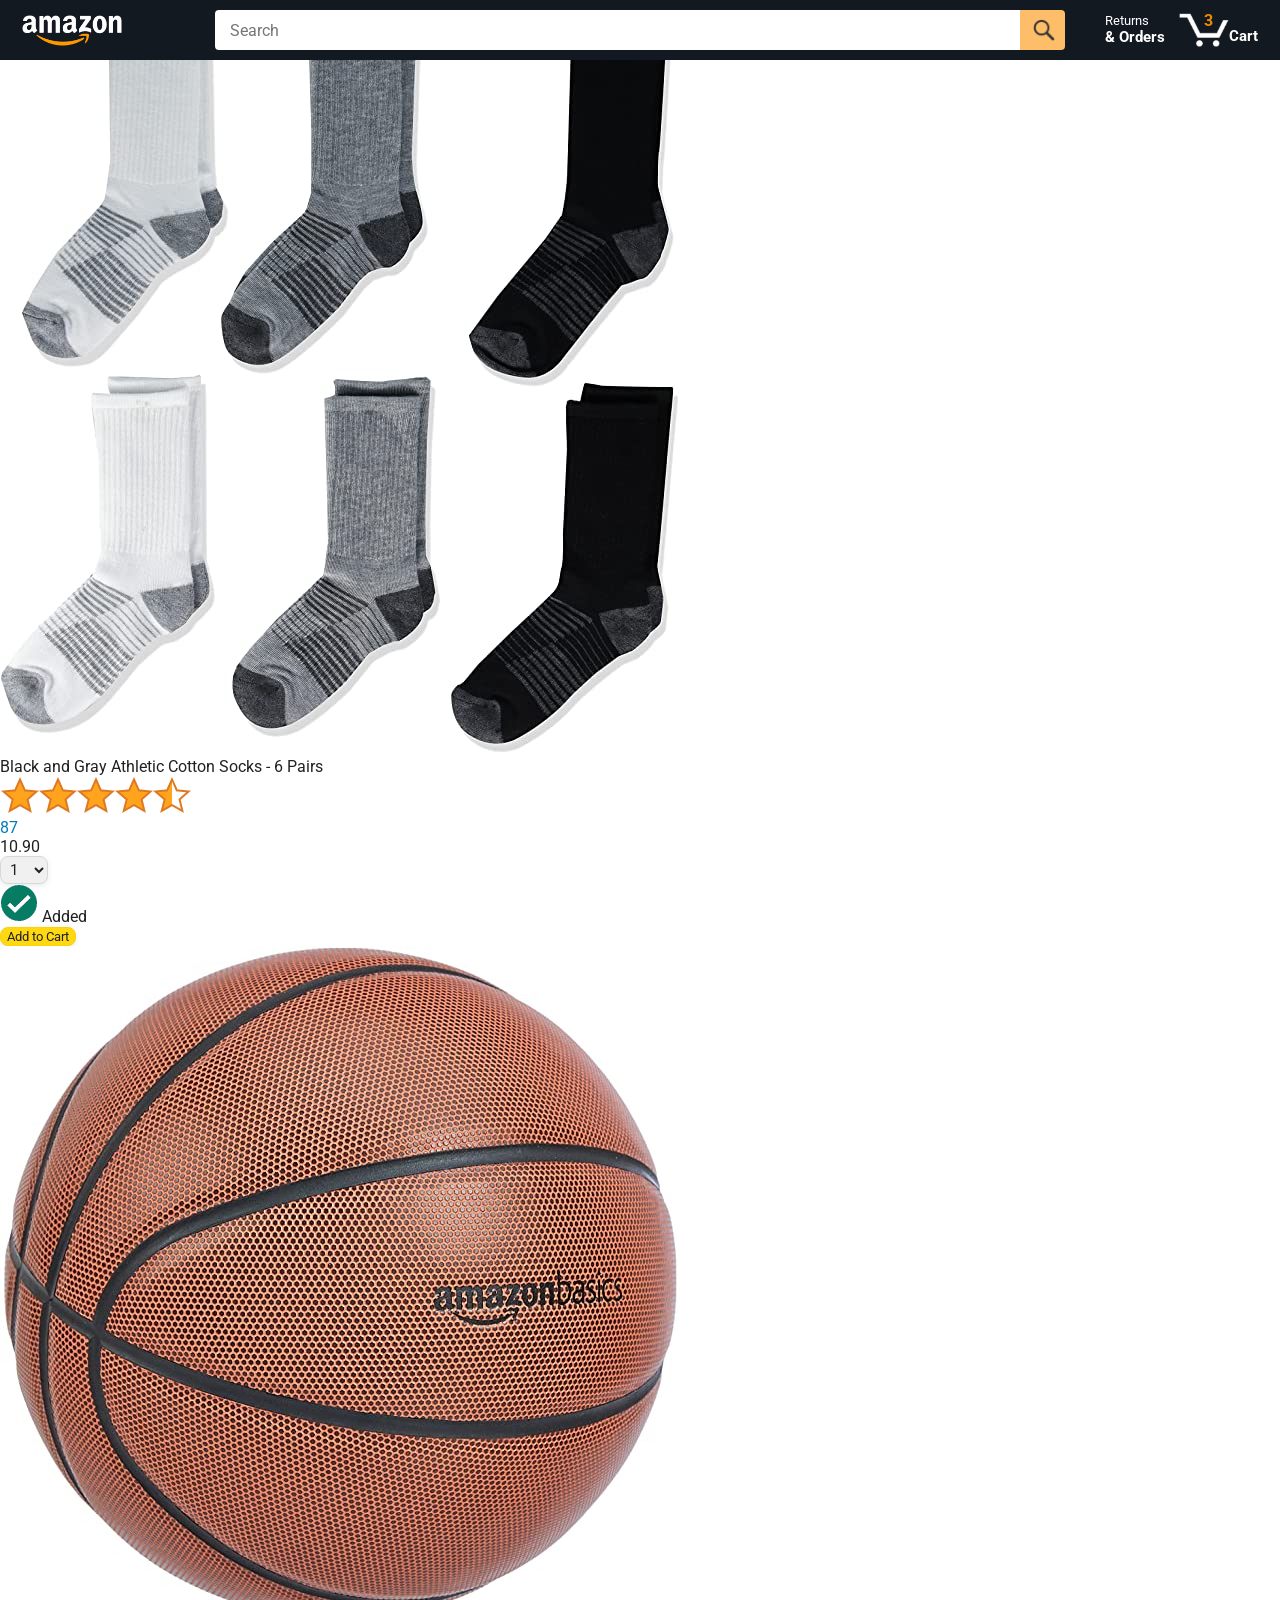
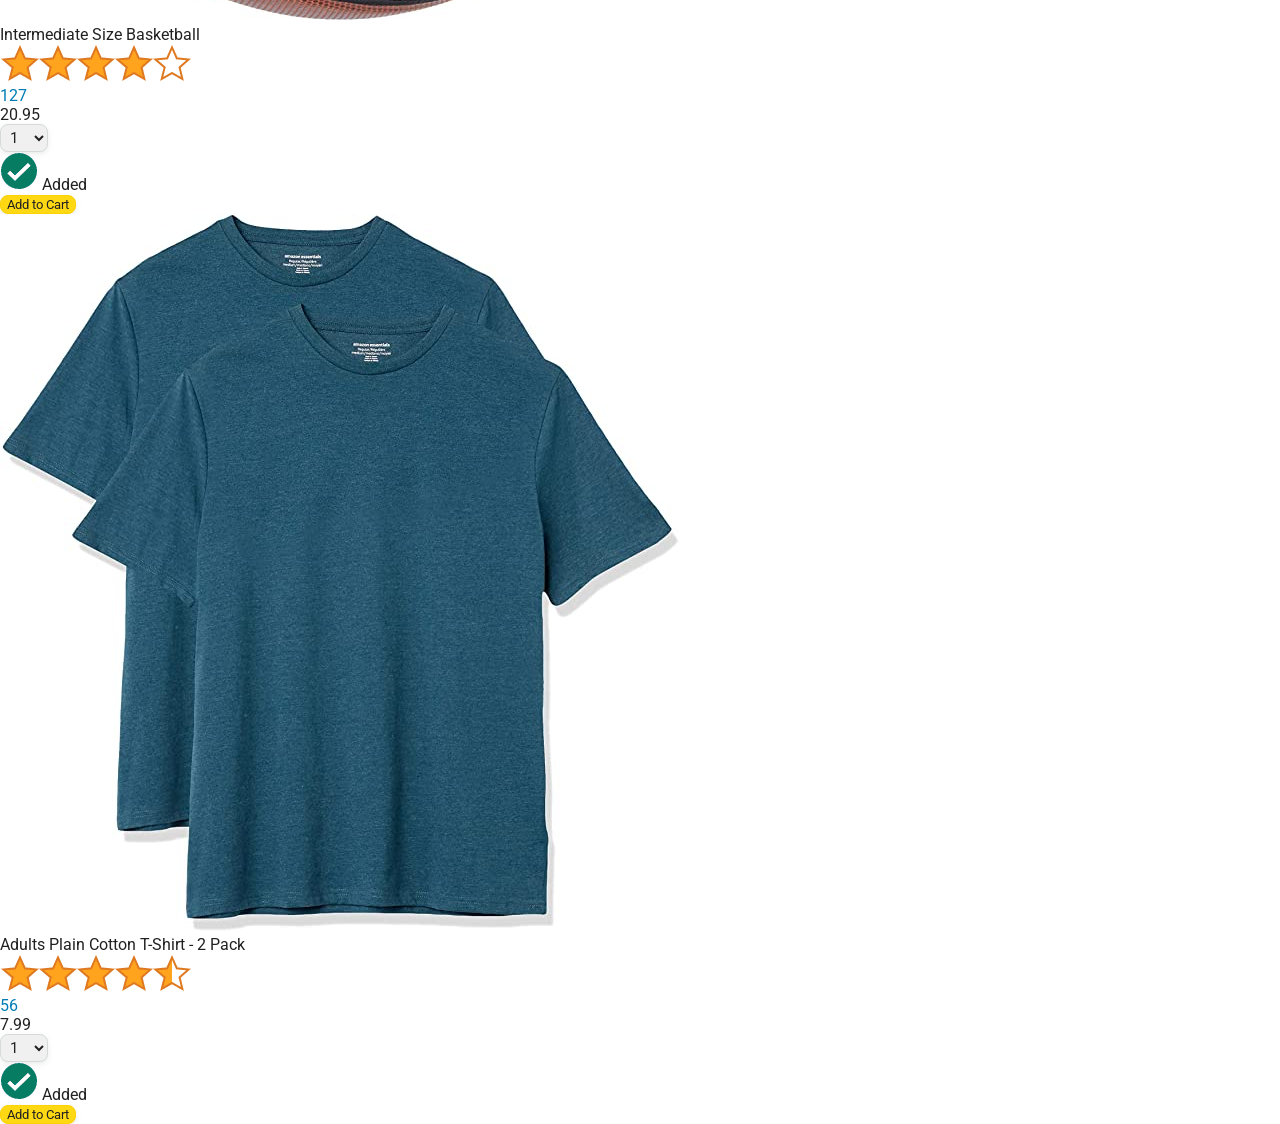
==== amazon.html @ baad0dcb "Generate html with Javascript" ====
<!DOCTYPE html>
<html>
  <head>
    <title>Amazon Project</title>

    <!-- This code is needed for responsive design to work.
      (Responsive design = make the website look good on
      smaller screen sizes like a phone or a tablet). -->
    <meta name="viewport" content="width=device-width, initial-scale=1">

    <!-- Load a font called Roboto from Google Fonts. -->
    <link rel="preconnect" href="https://fonts.googleapis.com">
    <link rel="preconnect" href="https://fonts.gstatic.com" crossorigin>
    <link href="https://fonts.googleapis.com/css2?family=Roboto:wght@400;500;700&display=swap" rel="stylesheet">

    <!-- Here are the CSS files for this page. -->
    <link rel="stylesheet" href="styles/shared/general.css">
    <link rel="stylesheet" href="styles/shared/amazon-header.css">
    <link rel="stylesheet" href="styles/pages/amazon.css">
  </head>
  <body>
    <div class="amazon-header">
      <div class="amazon-header-left-section">
        <a href="amazon.html" class="header-link">
          <img class="amazon-logo"
            src="images/amazon-logo-white.png">
          <img class="amazon-mobile-logo"
            src="images/amazon-mobile-logo-white.png">
        </a>
      </div>

      <div class="amazon-header-middle-section">
        <input class="search-bar" type="text" placeholder="Search">

        <button class="search-button">
          <img class="search-icon" src="images/icons/search-icon.png">
        </button>
      </div>

      <div class="amazon-header-right-section">
        <a class="orders-link header-link" href="orders.html">
          <span class="returns-text">Returns</span>
          <span class="orders-text">& Orders</span>
        </a>

        <a class="cart-link header-link" href="checkout.html">
          <img class="cart-icon" src="images/icons/cart-icon.png">
          <div class="cart-quantity">3</div>
          <div class="cart-text">Cart</div>
        </a>
      </div>
    </div>
    
    <div class="main">
      <div class="products-grid js-products-grid">
      </div>
    </div>
    <script src="scripts/amazon.js"></script>
  </body>
</html>
---- styles/shared/general.css ----
body {
  font-family: Roboto, Arial;
  color: rgb(33, 33, 33);
  /* The <body> element has a default margin of 8px
     on all sides. This removes the default margins. */
  margin: 0;
}

/* <p> elements have a default margin on the top
   and bottom. This removes the default margins. */
p {
  margin: 0;
}

button {
  cursor: pointer;
}

select {
  cursor: pointer;
}

input, select, button {
  font-family: Roboto, Arial;
}

.button-primary {
  color: rgb(33, 33, 33);
  background-color: rgb(255, 216, 20);
  border: 1px solid rgb(252, 210, 0);
  border-radius: 8px;
  cursor: pointer;
  box-shadow: 0 2px 5px rgba(213, 217, 217, 0.5);
}

.button-primary:hover {
  background-color: rgb(247, 202, 0);
  border: 1px solid rgb(242, 194, 0);
}

.button-primary:active {
  background: rgb(255, 216, 20);
  border-color: rgb(252, 210, 0);
  box-shadow: none;
}

.button-secondary {
  color: rgb(33, 33, 33);
  background: white;
  border: 1px solid rgb(213, 217, 217);
  border-radius: 8px;
  cursor: pointer;
  box-shadow: 0 2px 5px rgba(213, 217, 217, 0.5);
}

.button-secondary:hover {
  background-color: rgb(247, 250, 250);
}

.button-secondary:active {
  background-color: rgb(237, 253, 255);
  box-shadow: none;
}

/* These styles will limit text to 2 lines. Anything
   beyond 2 lines will be replaced with "..."
   You can find this code by using an A.I. tool or by
   searching in Google.
   https://css-tricks.com/almanac/properties/l/line-clamp/ */
.limit-text-to-2-lines {
  display: -webkit-box;
  -webkit-line-clamp: 2;
  -webkit-box-orient: vertical;
  overflow: hidden;
}

.link-primary {
  color: rgb(1, 124, 182);
  cursor: pointer;
}

.link-primary:hover {
  color: rgb(196, 80, 0);
}

/* Styles for dropdown selectors. */
select {
  color: rgb(33, 33, 33);
  background-color: rgb(240, 240, 240);
  border: 1px solid rgb(213, 217, 217);
  border-radius: 8px;
  padding: 3px 5px;
  font-size: 15px;
  cursor: pointer;
  box-shadow: 0 2px 5px rgba(213, 217, 217, 0.5);
}

select:focus,
input:focus {
  outline: 2px solid rgb(255, 153, 0);
}
---- styles/shared/amazon-header.css ----
.amazon-header {
  background-color: rgb(19, 25, 33);
  color: white;
  padding-left: 15px;
  padding-right: 15px;

  display: flex;
  align-items: center;
  justify-content: space-between;

  position: fixed;
  top: 0;
  left: 0;
  right: 0;
  height: 60px;
}

.amazon-header-left-section {
  width: 180px;
}

@media (max-width: 800px) {
  .amazon-header-left-section {
    width: unset;
  }
}

.header-link {
  display: inline-block;
  padding: 6px;
  border-radius: 2px;
  cursor: pointer;
  text-decoration: none;
  border: 1px solid rgba(0, 0, 0, 0);
}

.header-link:hover {
  border: 1px solid white;
}

.amazon-logo {
  width: 100px;
  margin-top: 5px;
}

.amazon-mobile-logo {
  display: none;
}

@media (max-width: 575px) {
  .amazon-logo {
    display: none;
  }

  .amazon-mobile-logo {
    display: block;
    height: 35px;
    margin-top: 5px;
  }
}

.amazon-header-middle-section {
  flex: 1;
  max-width: 850px;
  margin-left: 10px;
  margin-right: 10px;
  display: flex;
}

.search-bar {
  flex: 1;
  width: 0;
  font-size: 16px;
  height: 38px;
  padding-left: 15px;
  border: none;
  border-top-left-radius: 4px;
  border-bottom-left-radius: 4px;
  border-top-right-radius: 0;
  border-bottom-right-radius: 0;
}

.search-button {
  background-color: rgb(254, 189, 105);
  border: none;
  width: 45px;
  height: 40px;
  border-top-right-radius: 4px;
  border-bottom-right-radius: 4px;
  flex-shrink: 0;
}

.search-icon {
  height: 22px;
  margin-left: 2px;
  margin-top: 3px;
}

.amazon-header-right-section {
  width: 180px;
  flex-shrink: 0;
  display: flex;
  justify-content: end;
}

.orders-link {
  color: white;
}

.returns-text {
  display: block;
  font-size: 13px;
}

.orders-text {
  display: block;
  font-size: 15px;
  font-weight: 700;
}

.cart-link {
  color: white;
  display: flex;
  align-items: center;
  position: relative;
}

.cart-icon {
  width: 50px;
}

.cart-text {
  margin-top: 12px;
  font-size: 15px;
  font-weight: 700;
}

.cart-quantity {
  color: rgb(240, 136, 4);
  font-size: 16px;
  font-weight: 700;

  position: absolute;
  top: 4px;
  left: 22px;
  
  width: 26px;
  text-align: center;
}
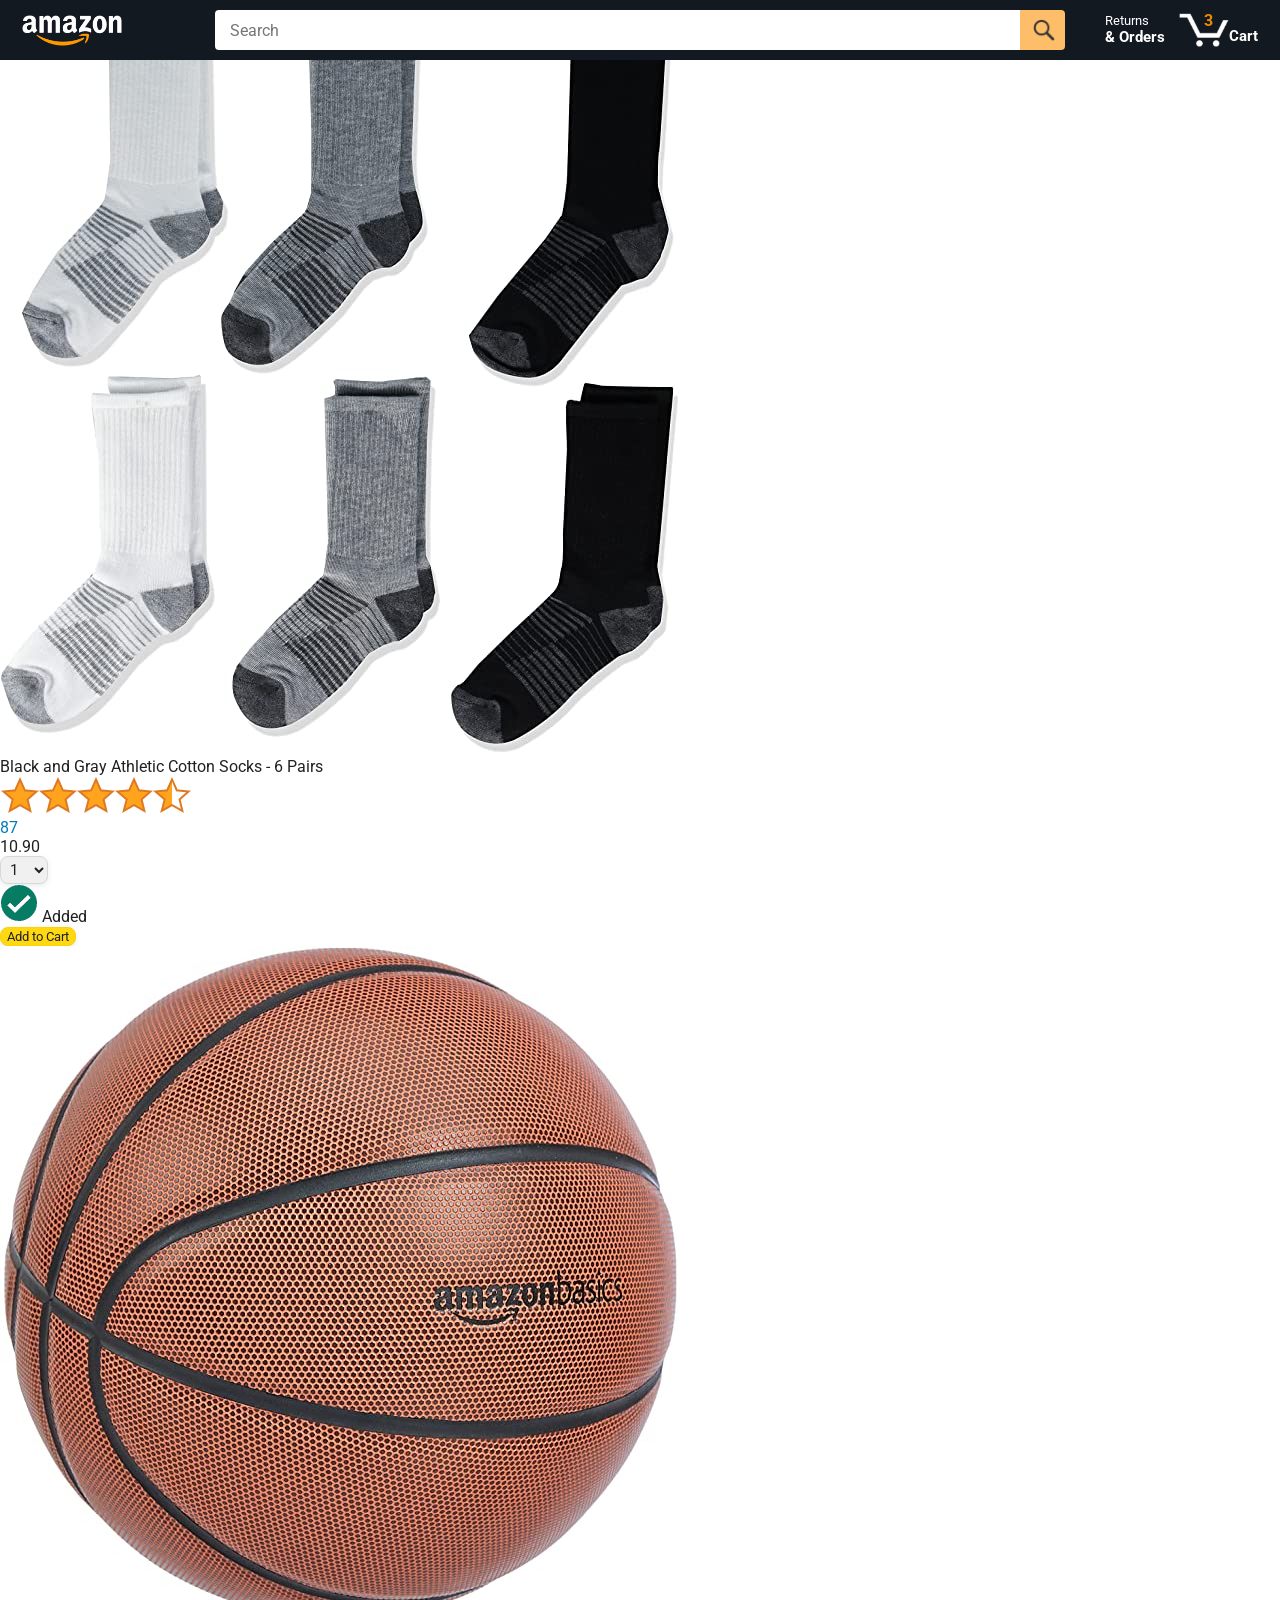
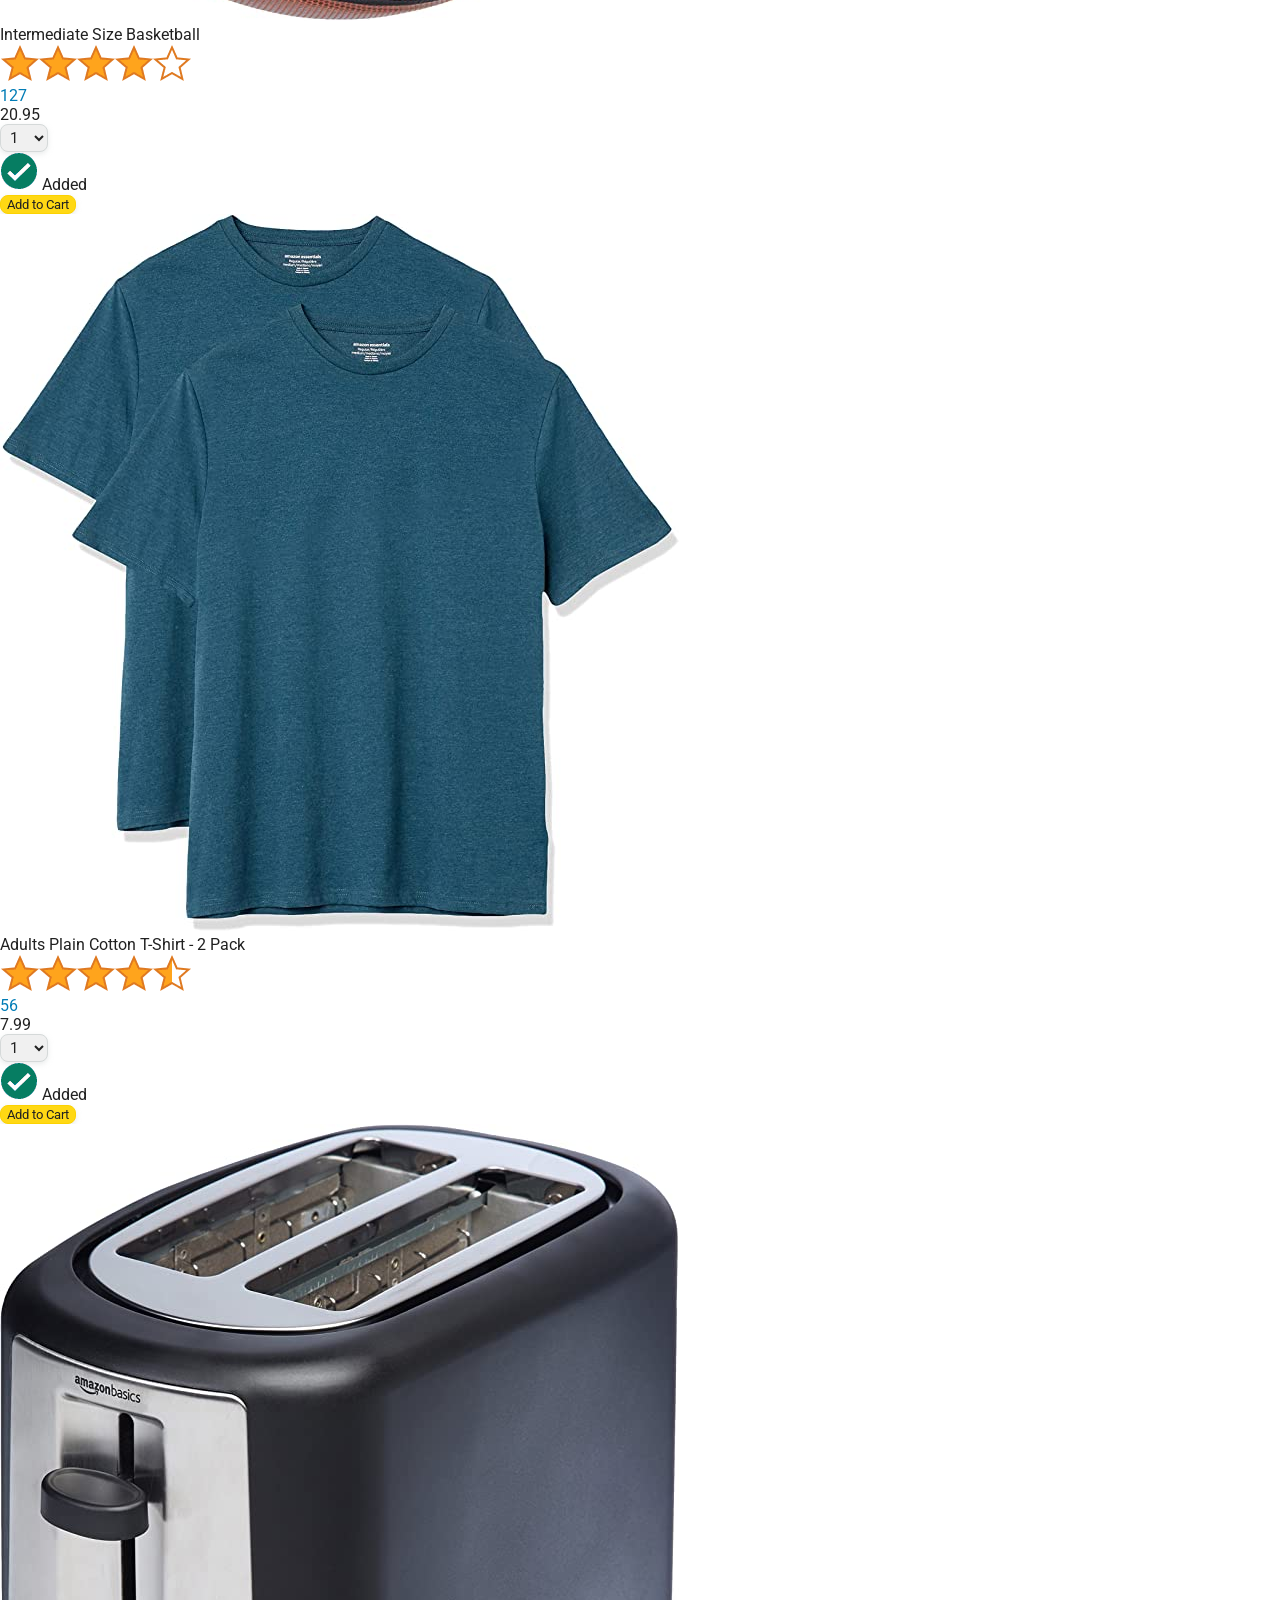
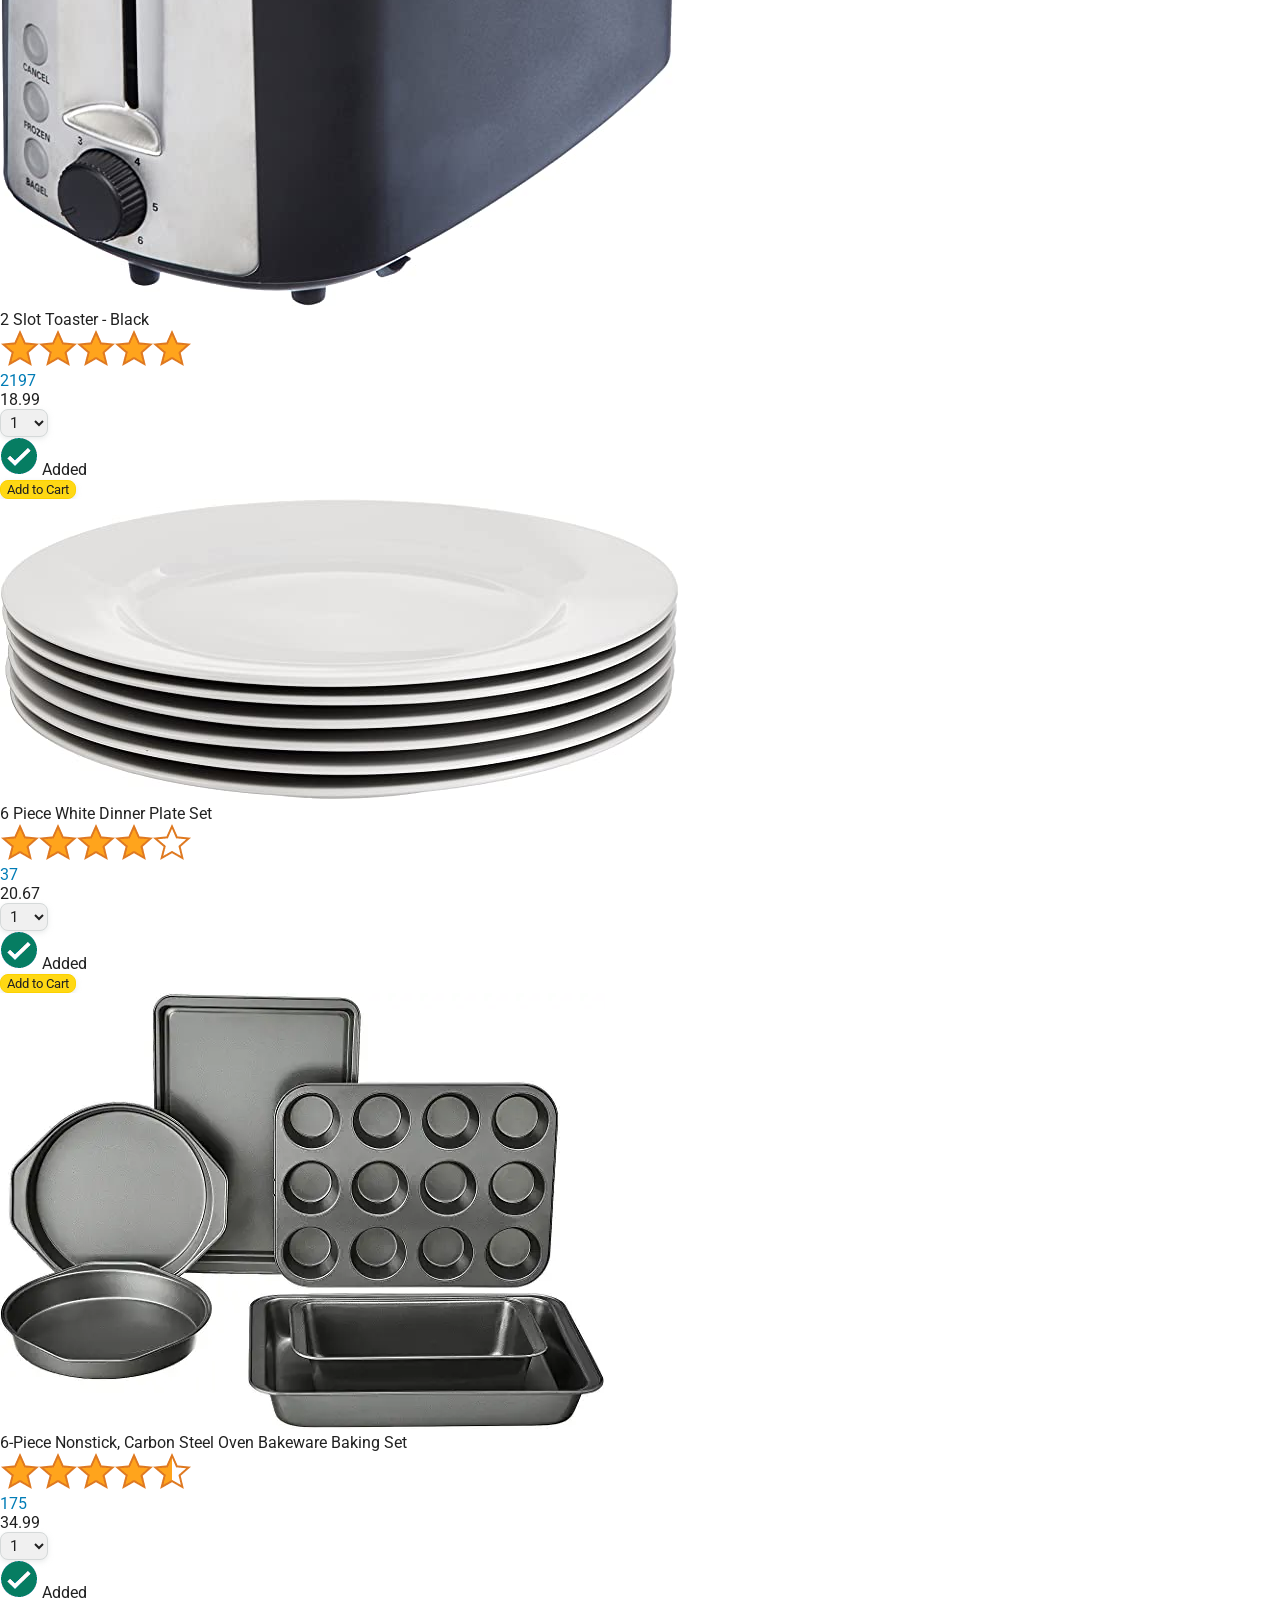
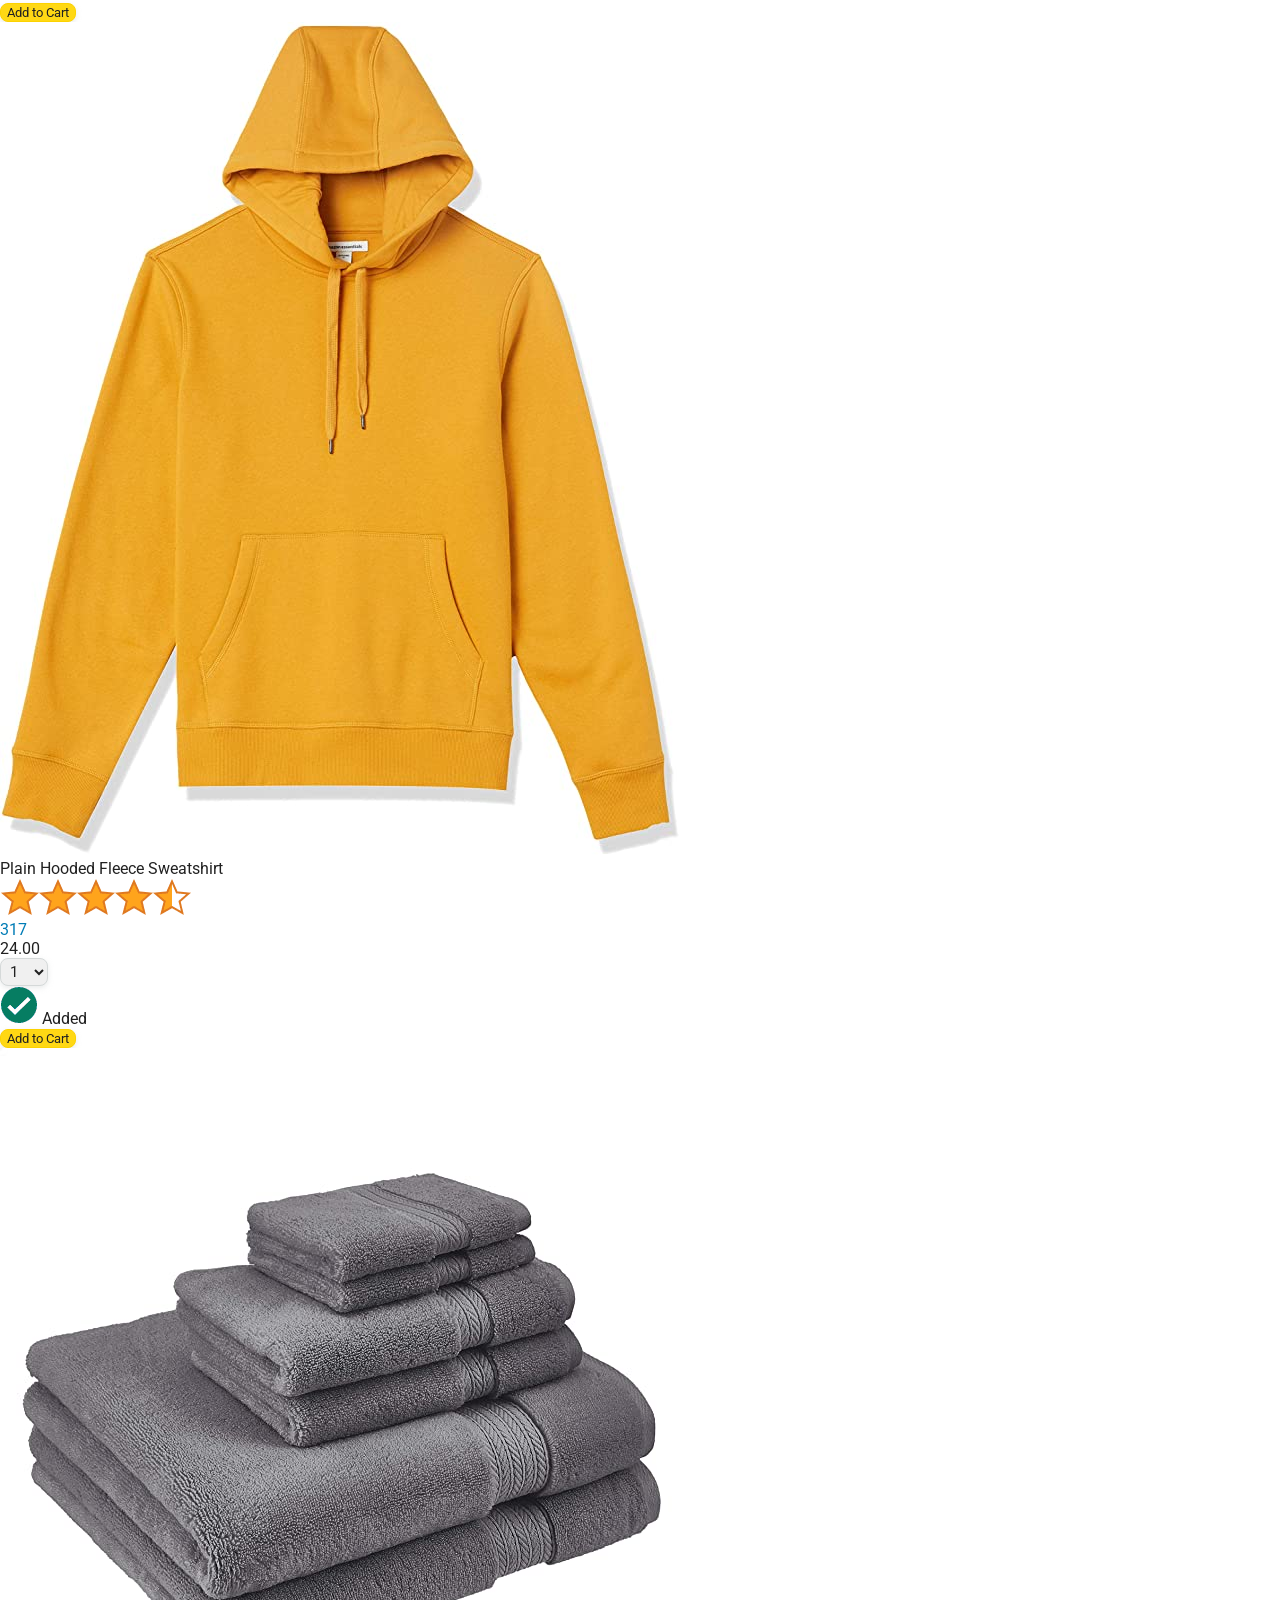
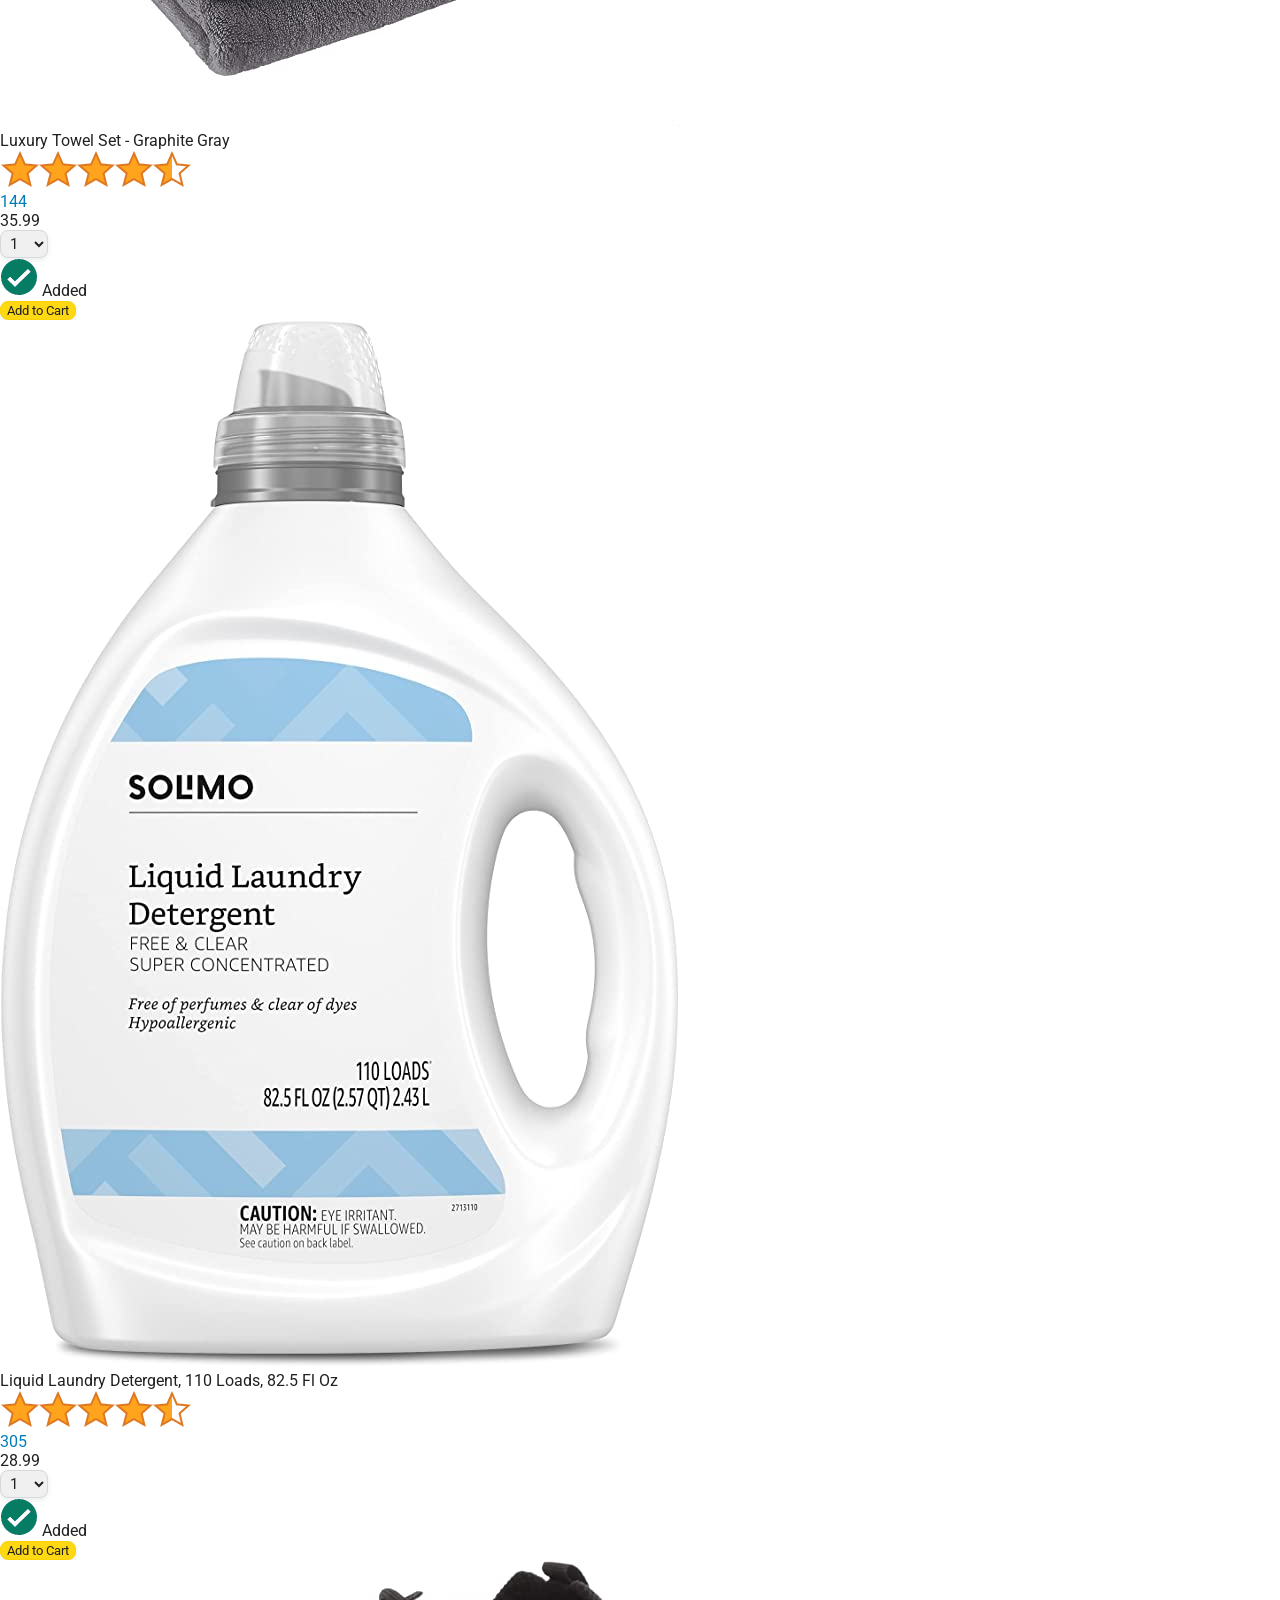
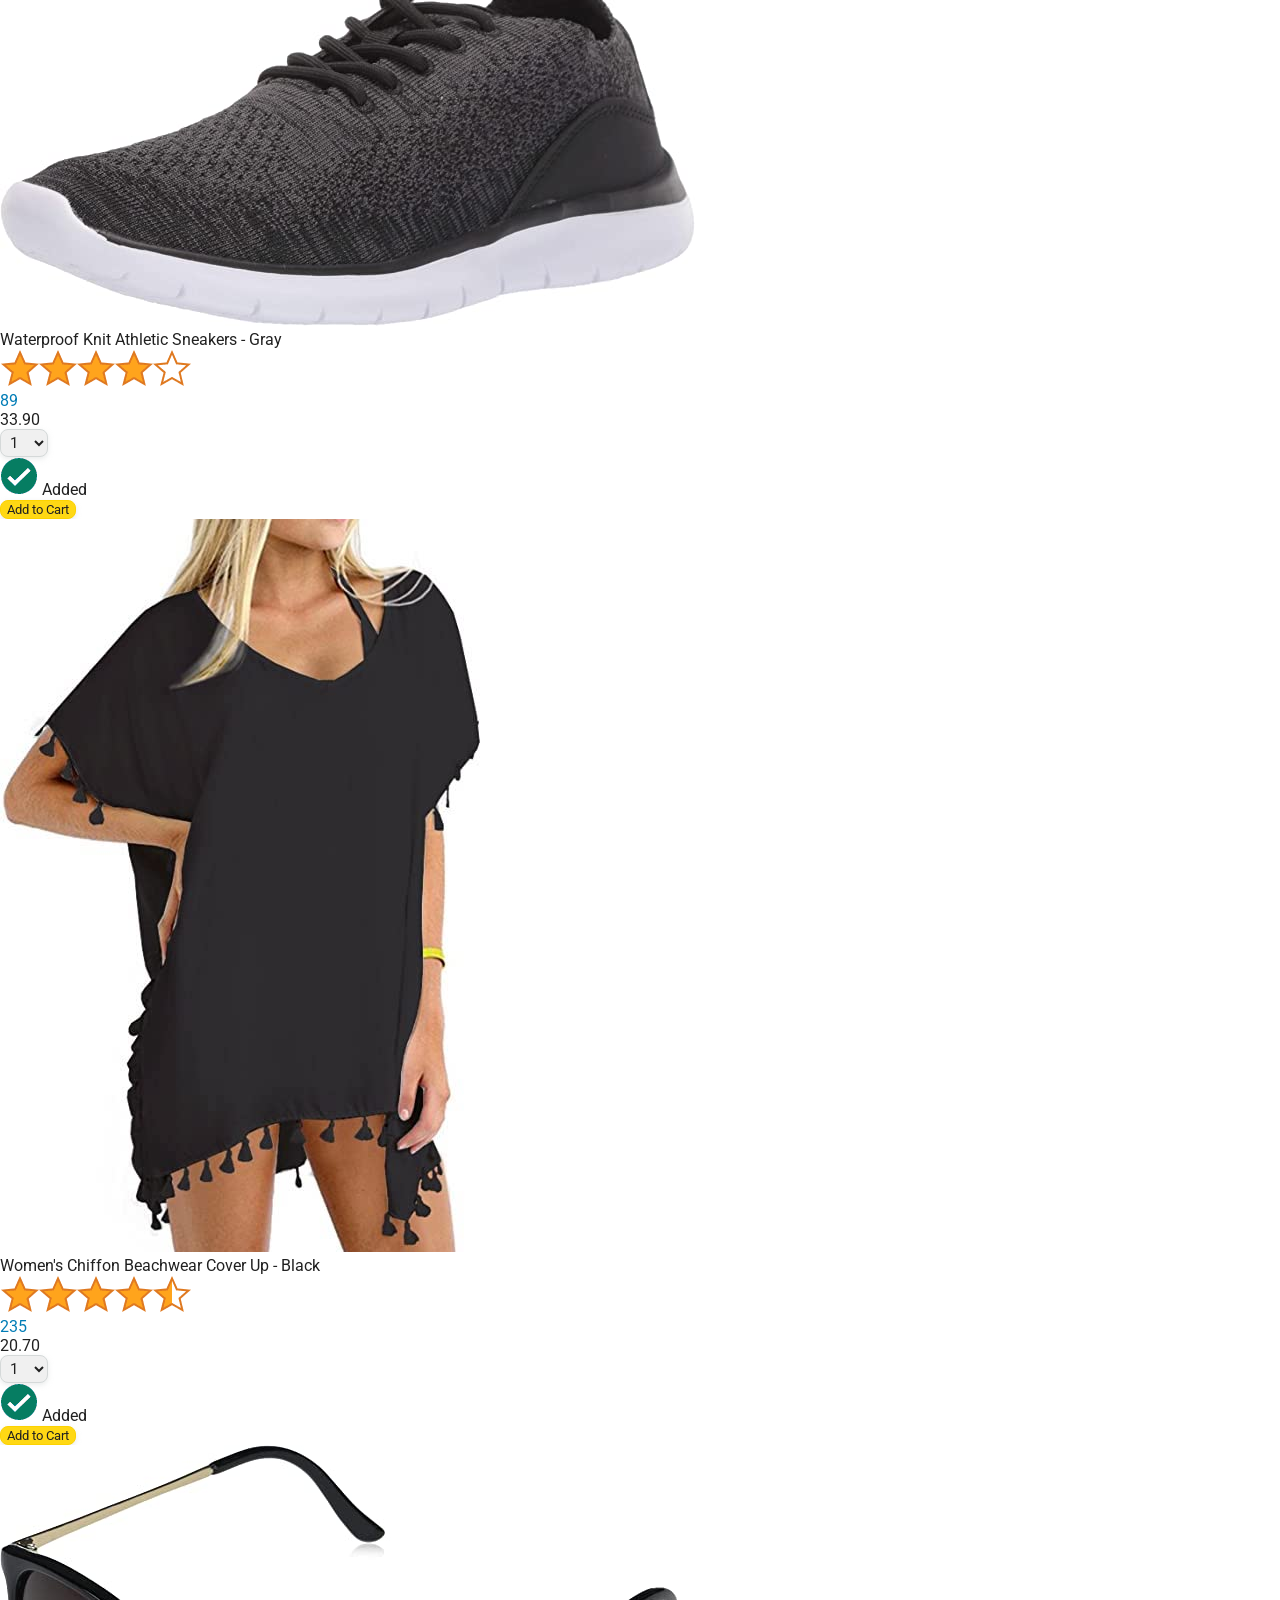
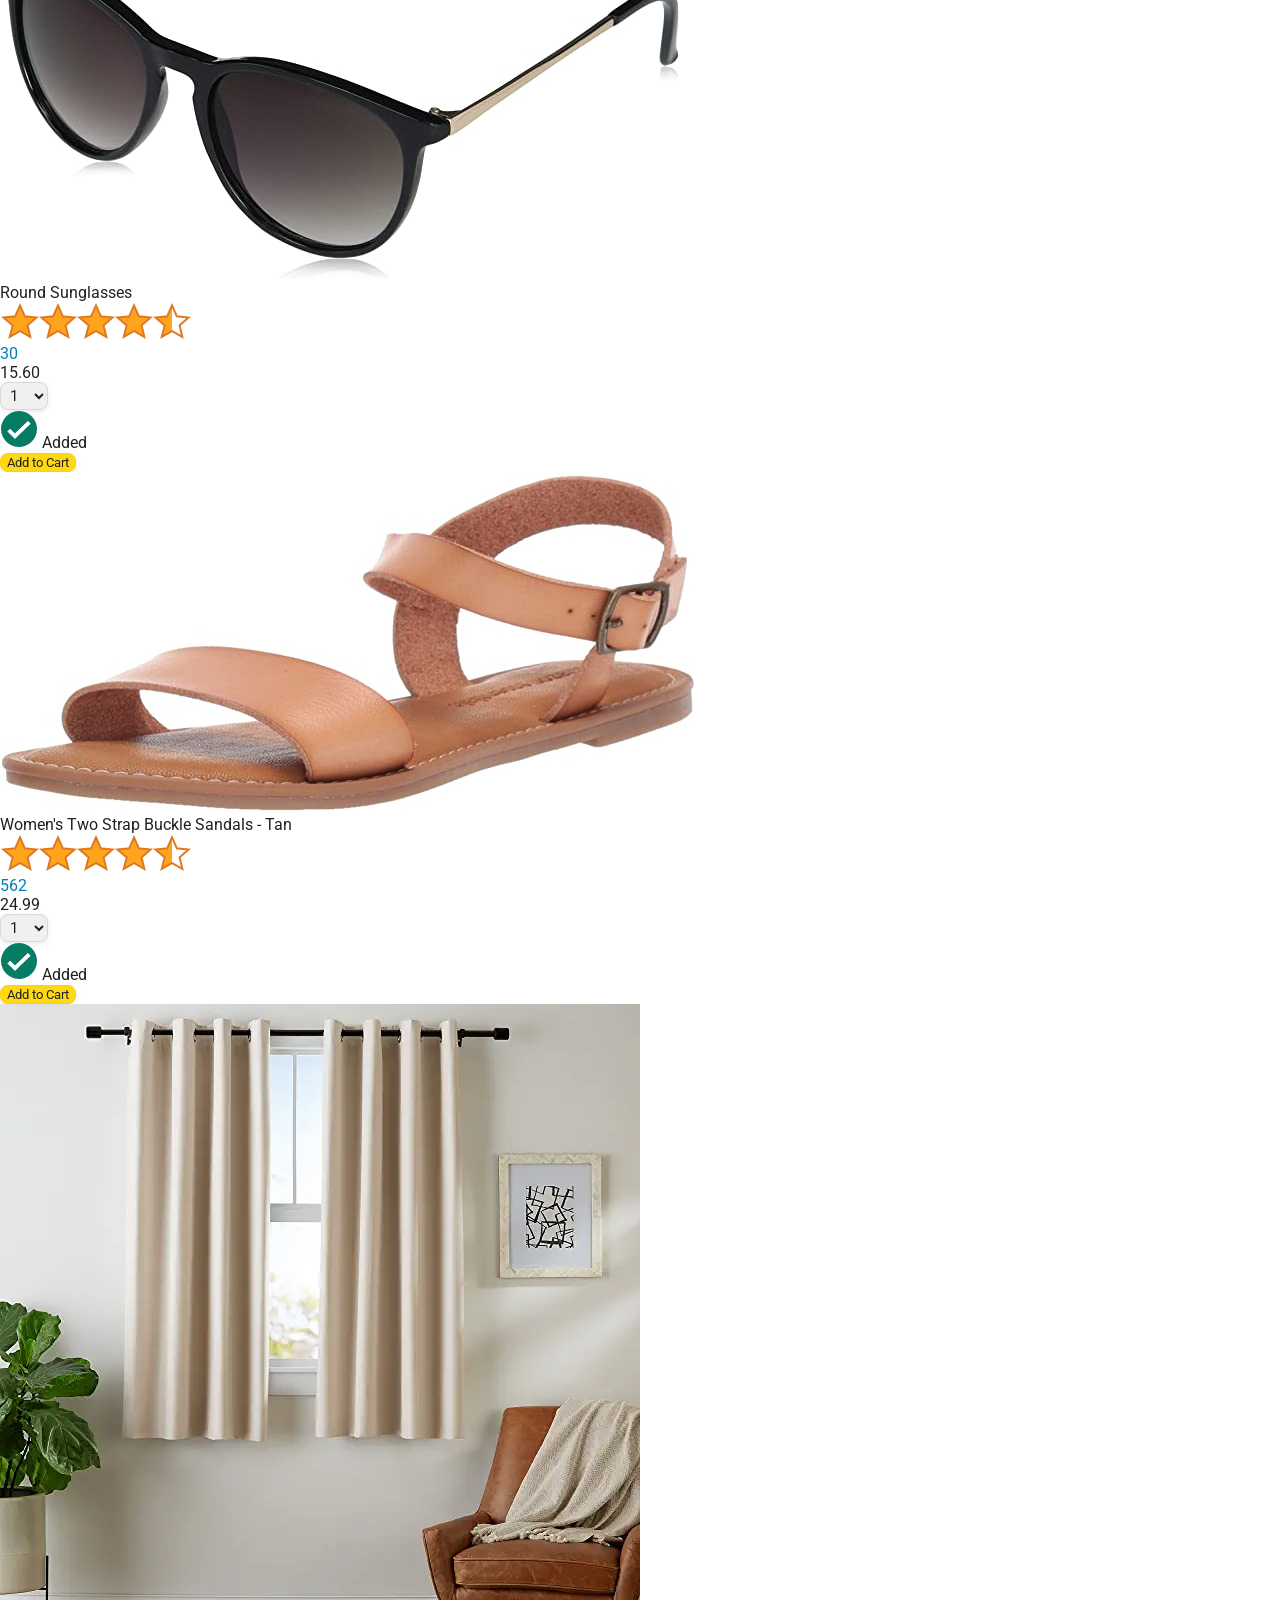
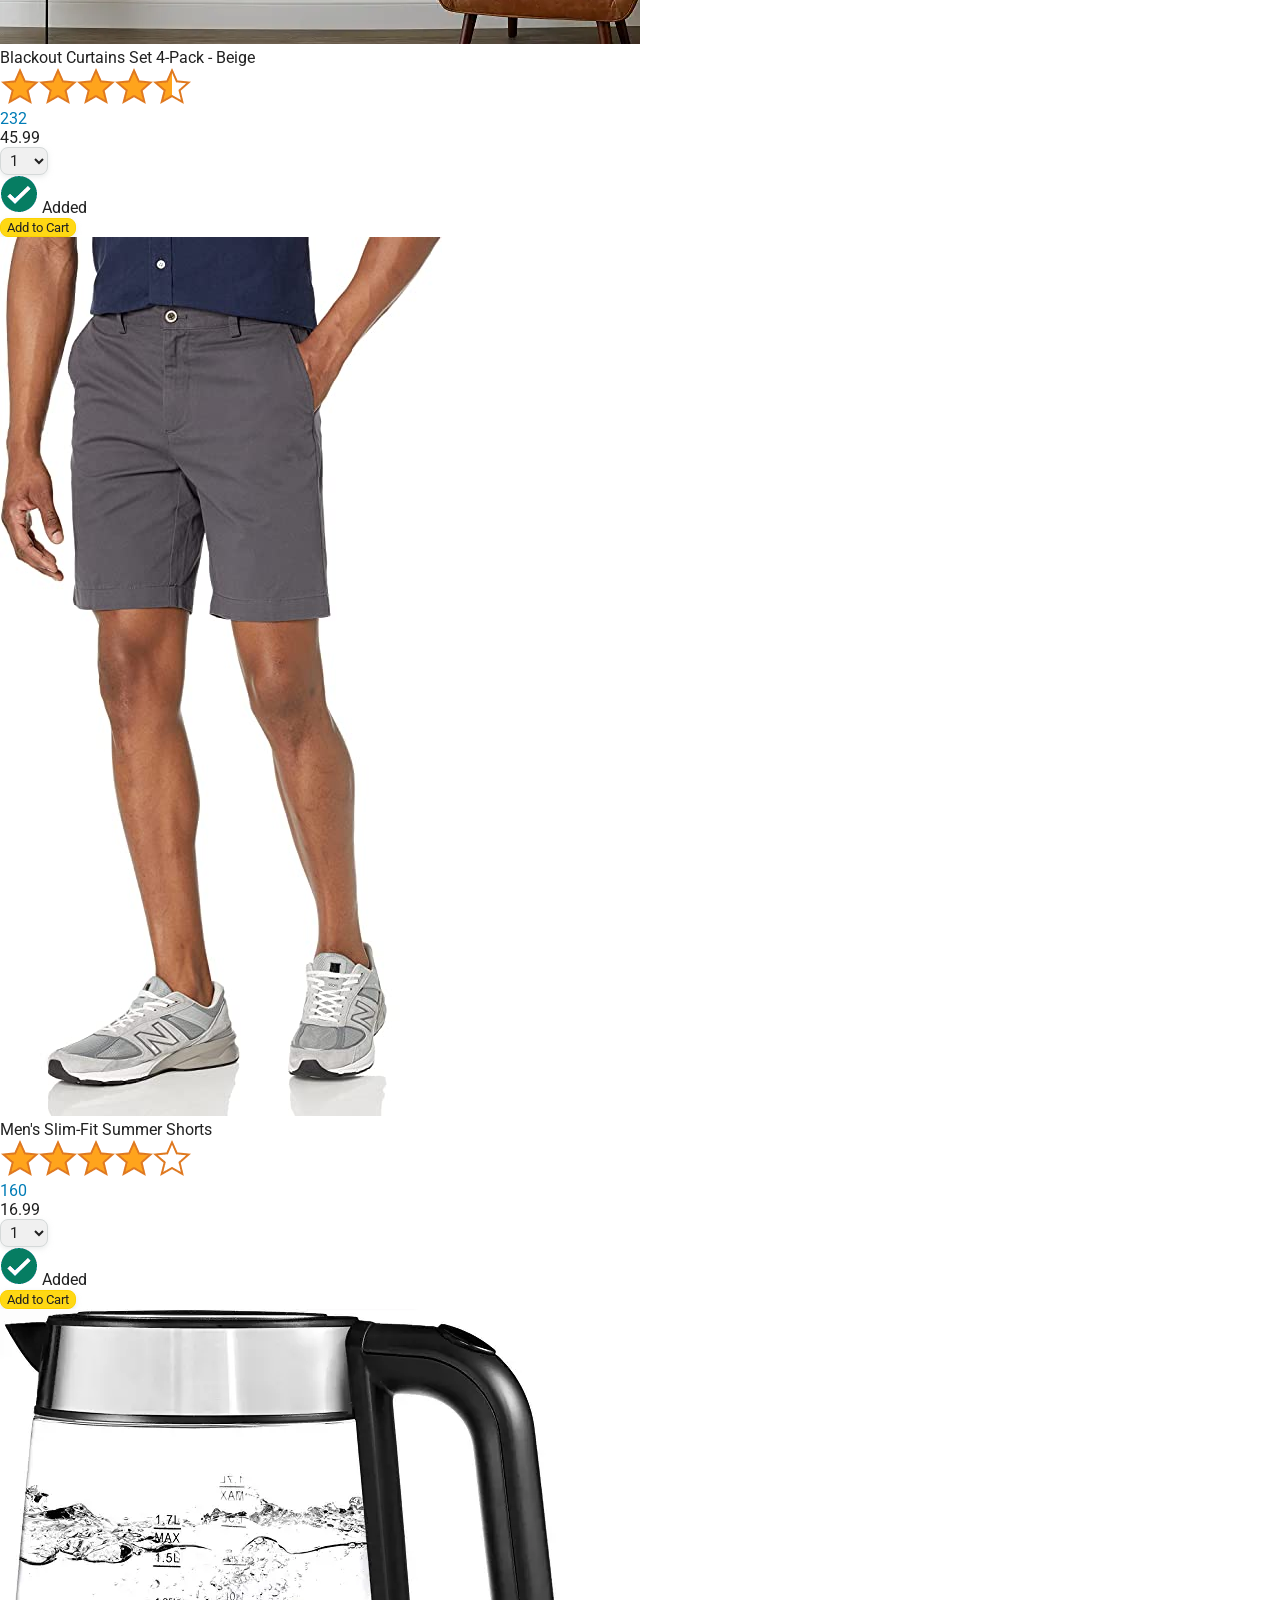
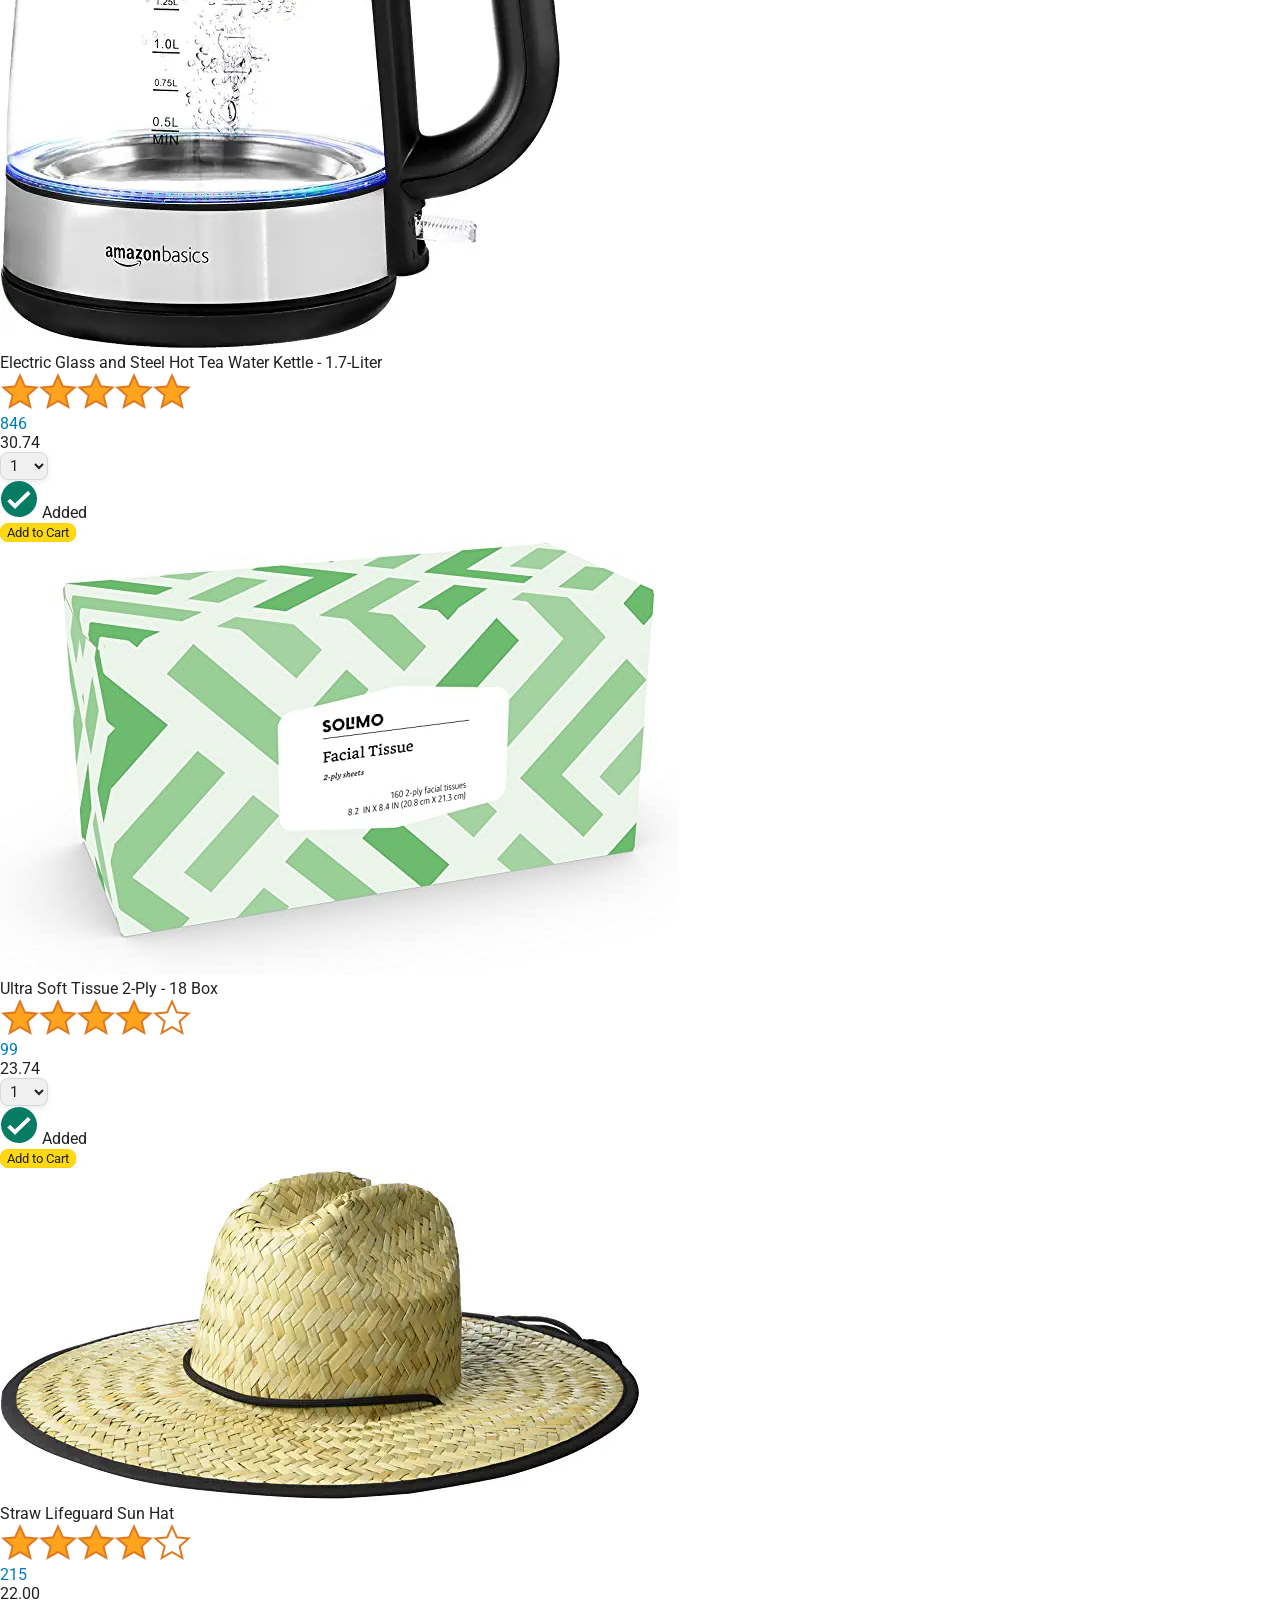
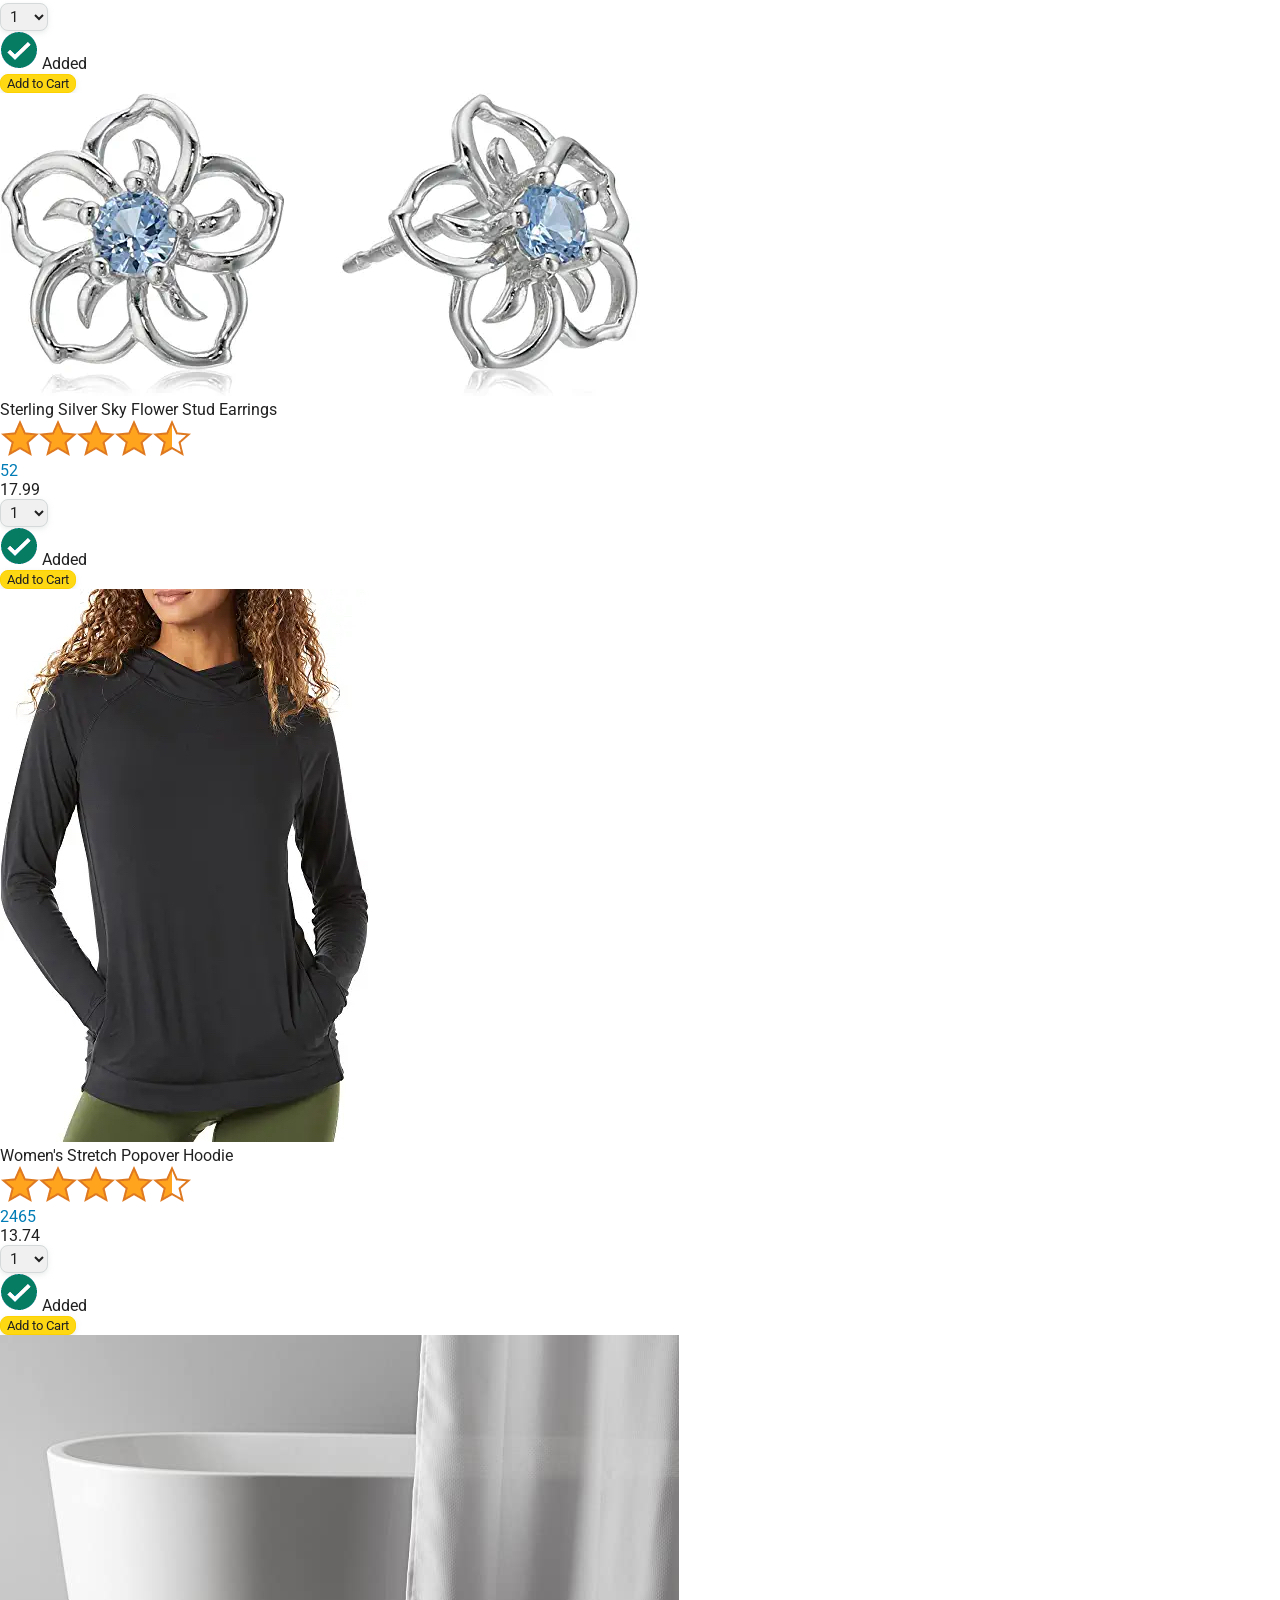
==== commit 2efa2612: "Use products.js file" ====
--- a/amazon.html
+++ b/amazon.html
@@ -55,6 +55,7 @@
       <div class="products-grid js-products-grid">
       </div>
     </div>
+    <script src="data/products.js"></script>
     <script src="scripts/amazon.js"></script>
   </body>
 </html>
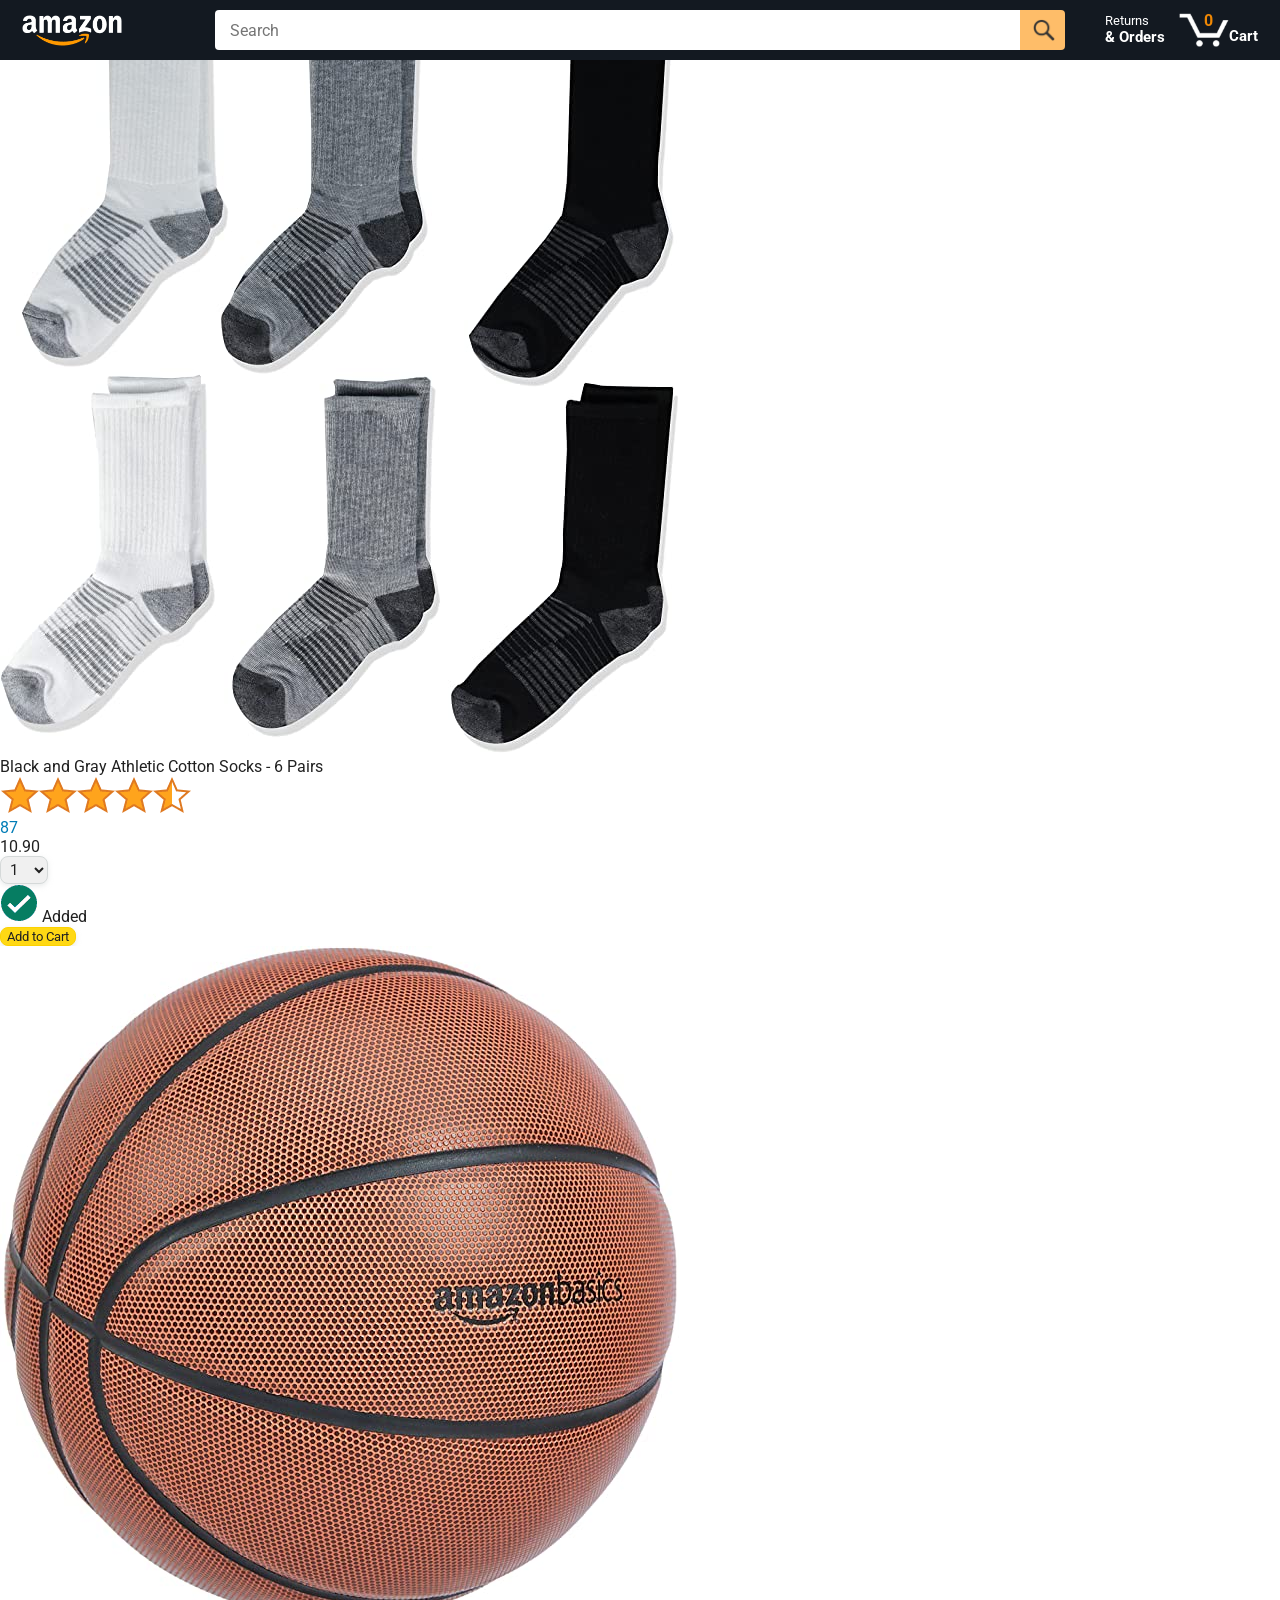
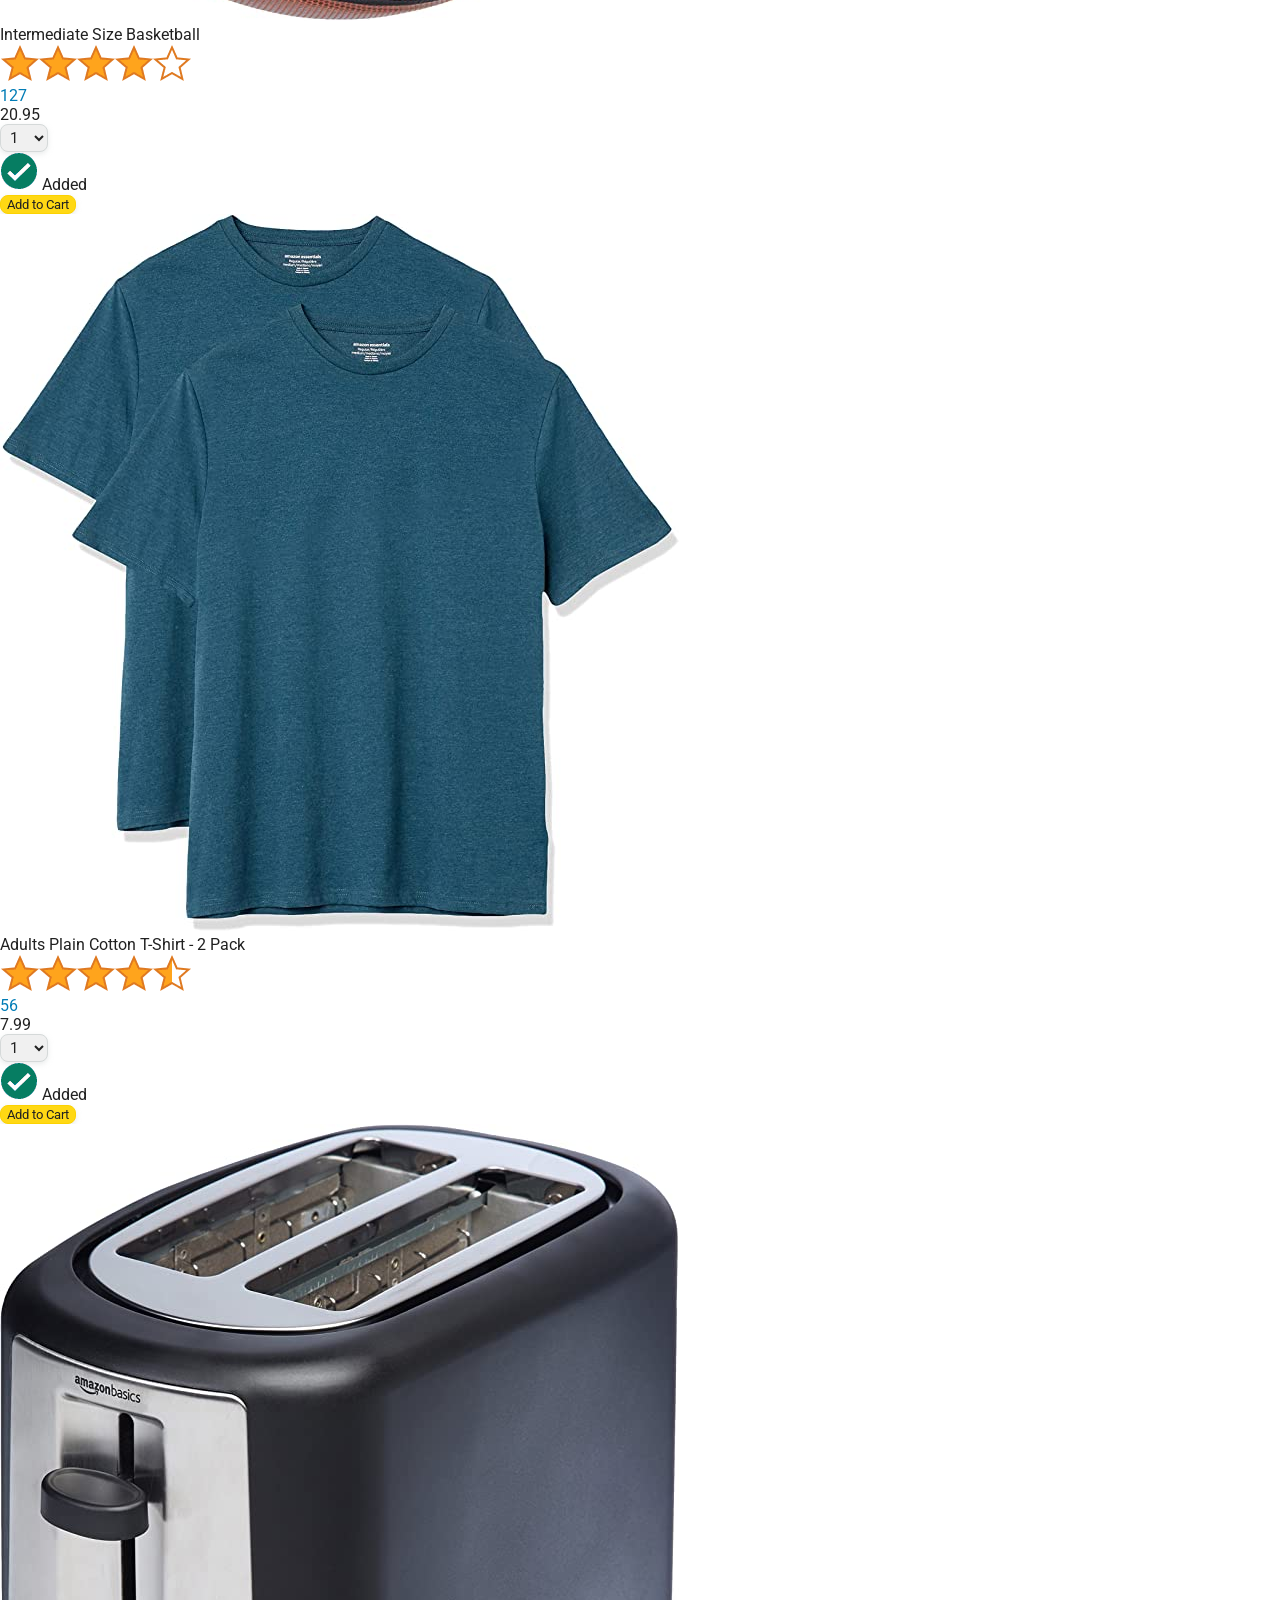
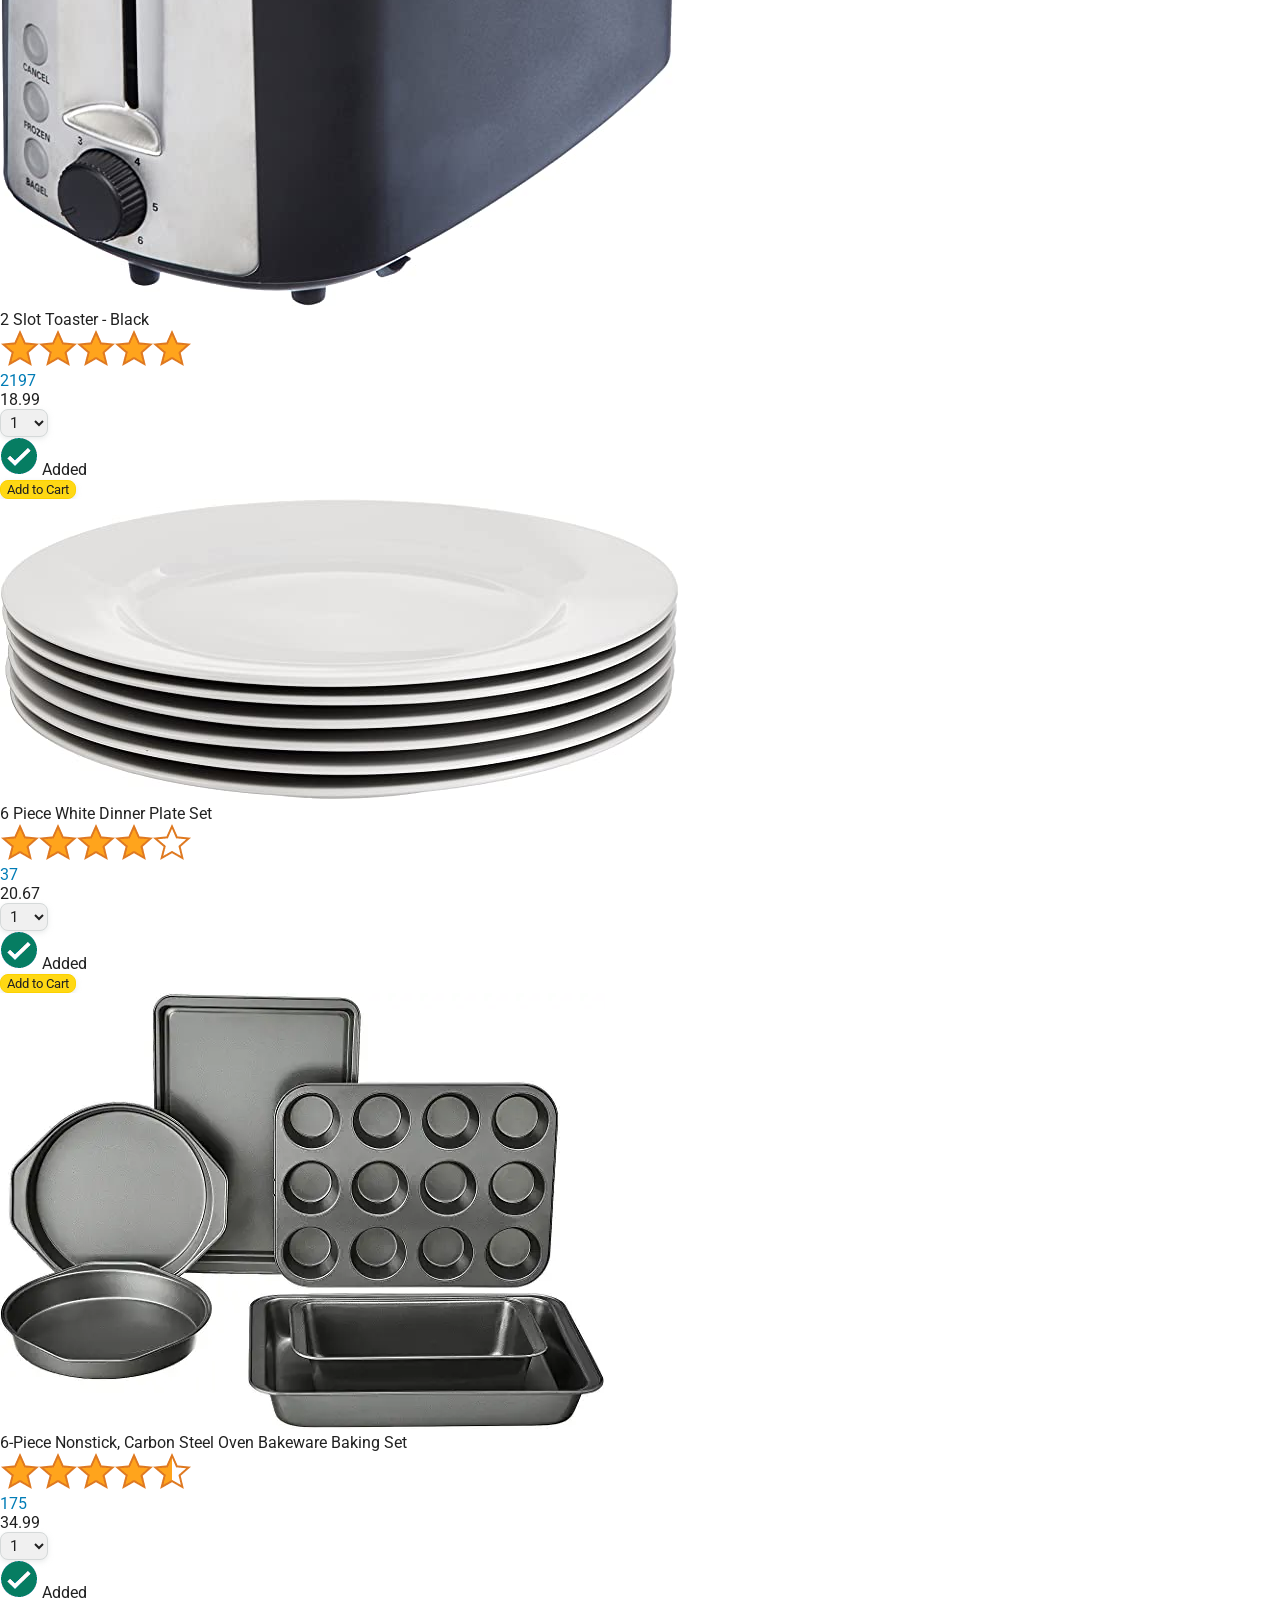
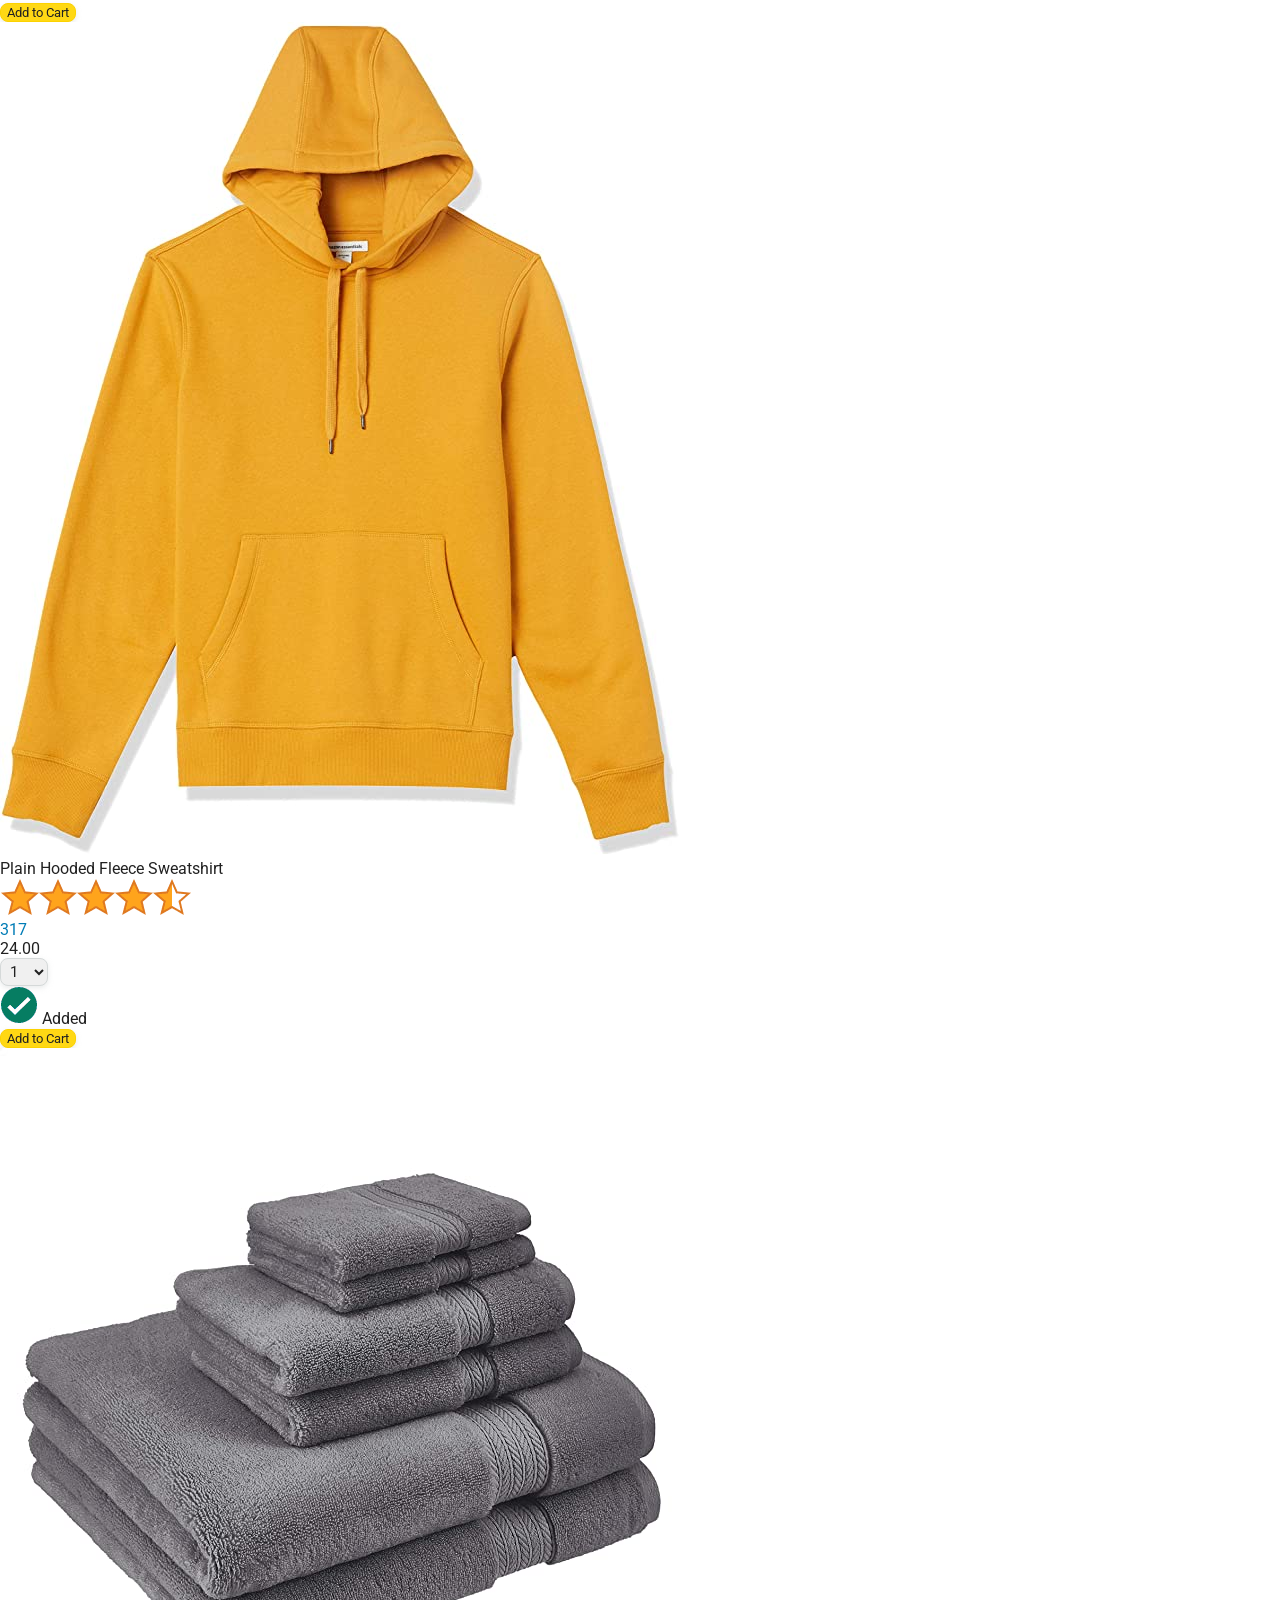
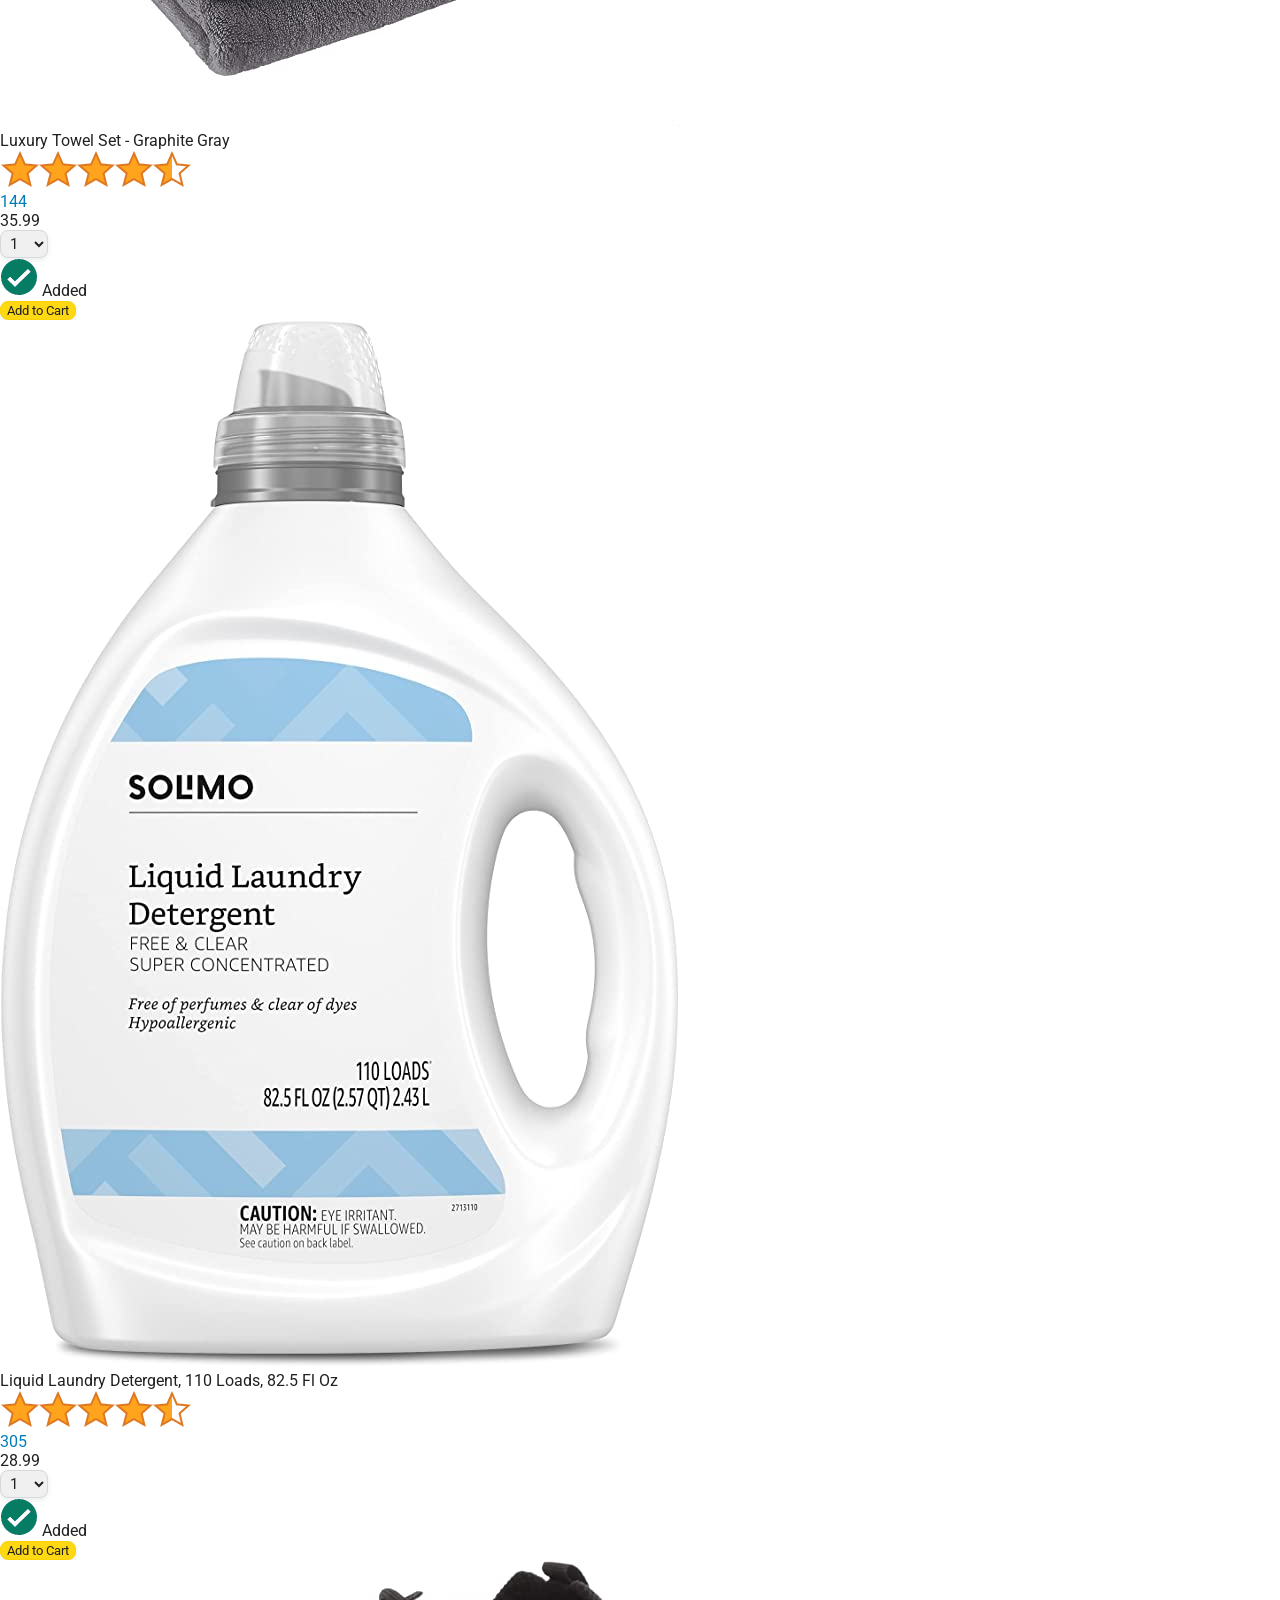
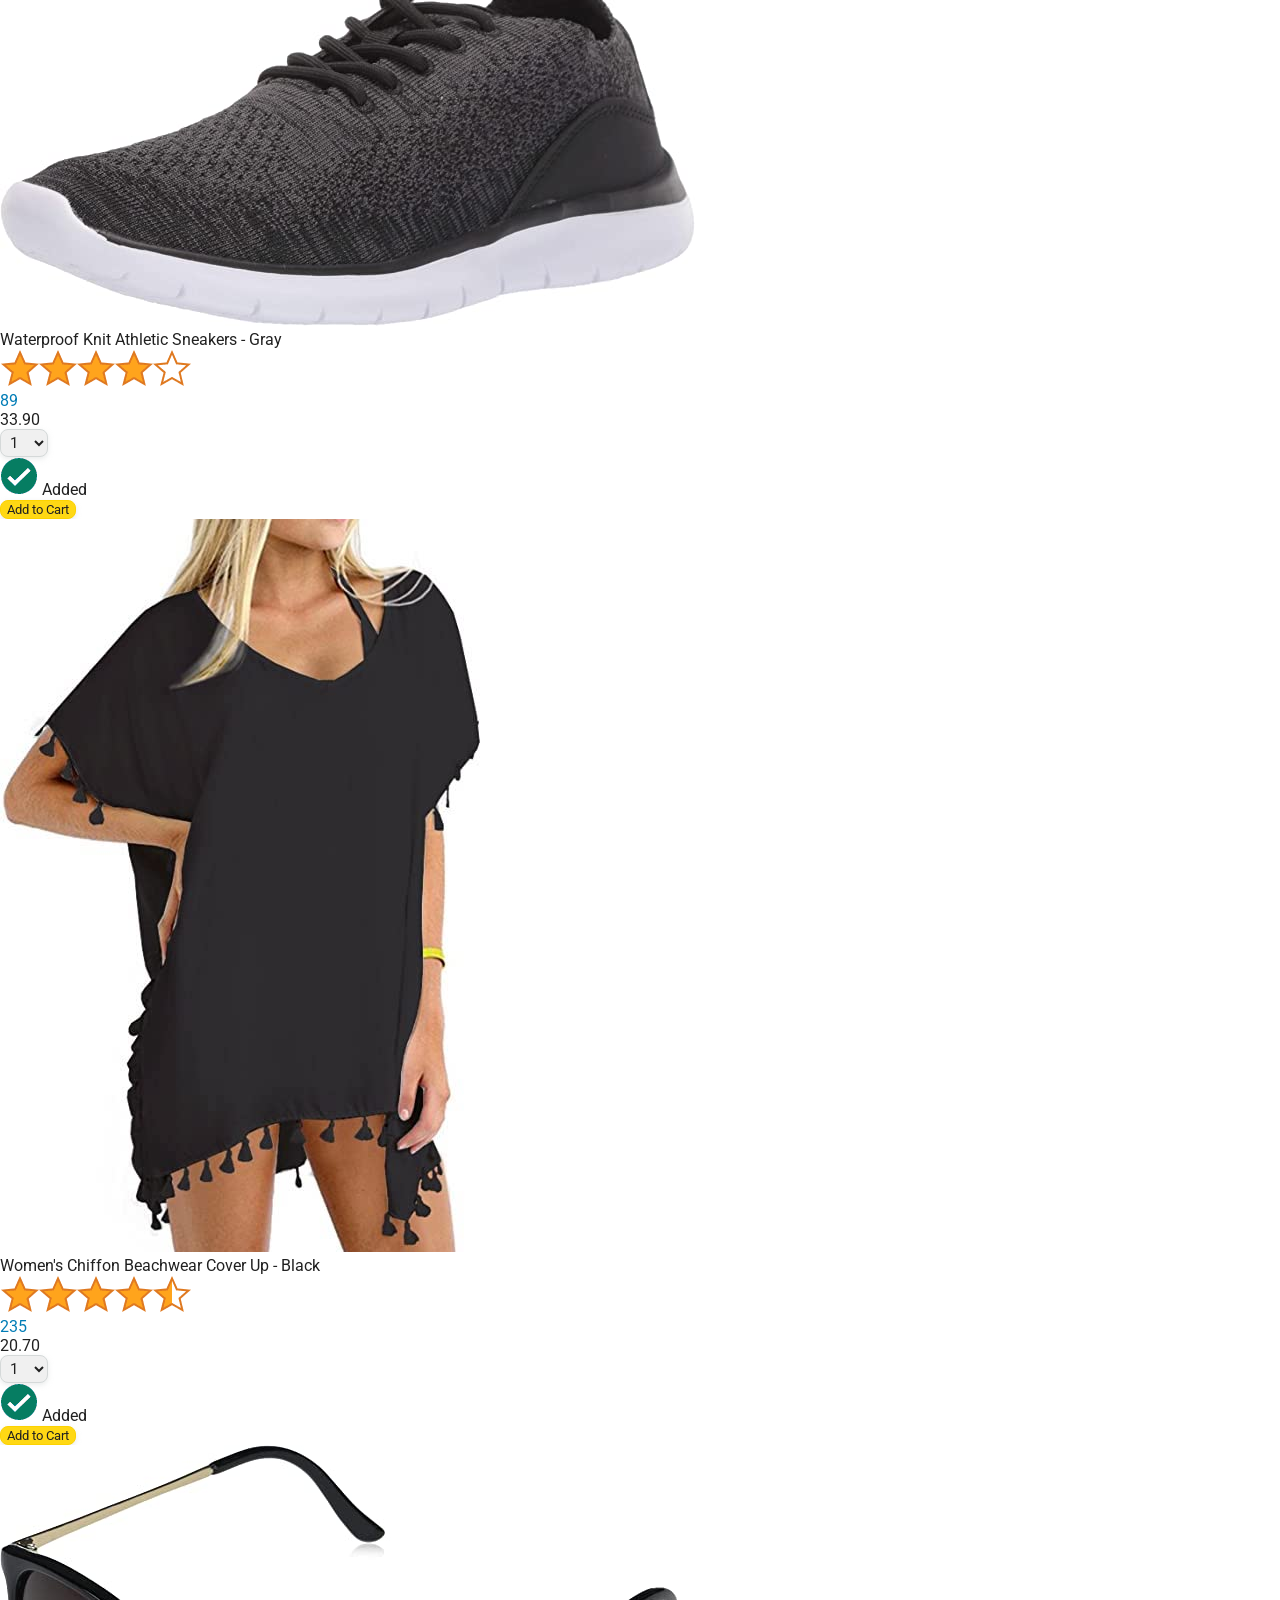
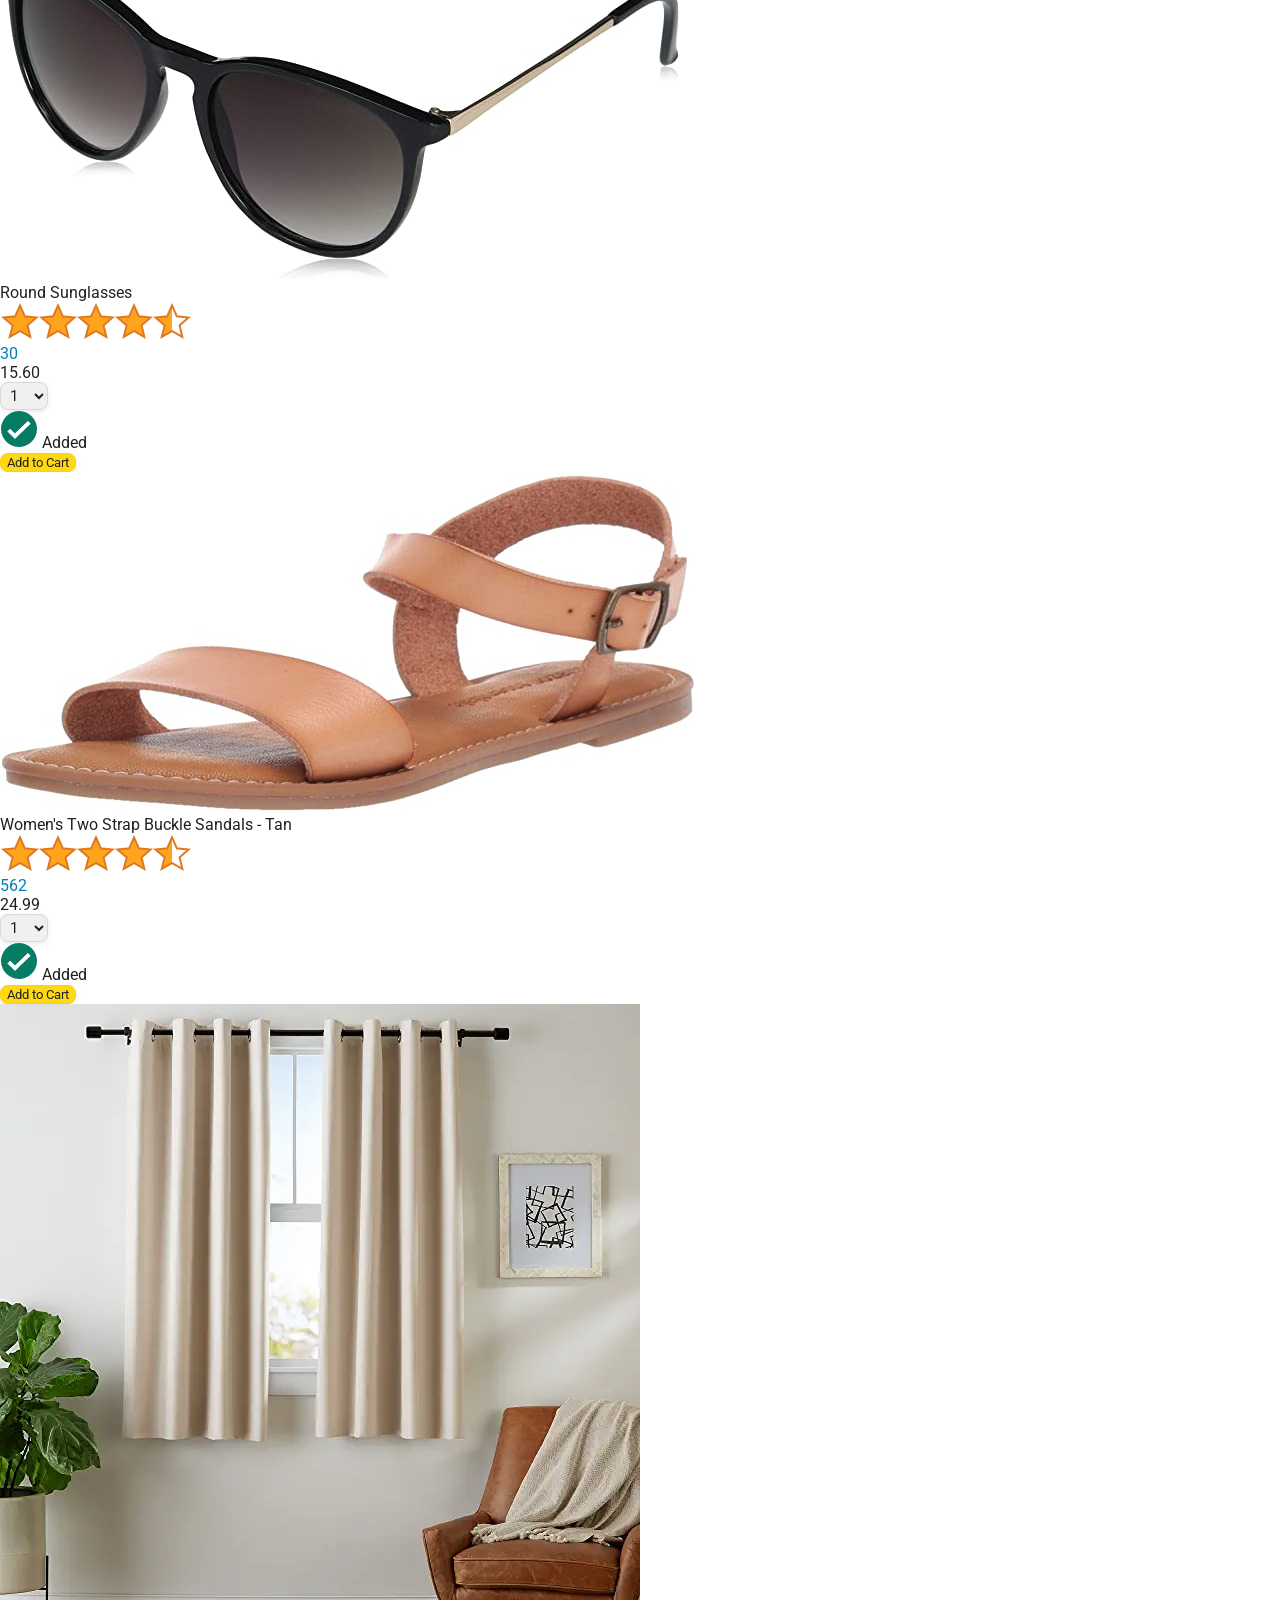
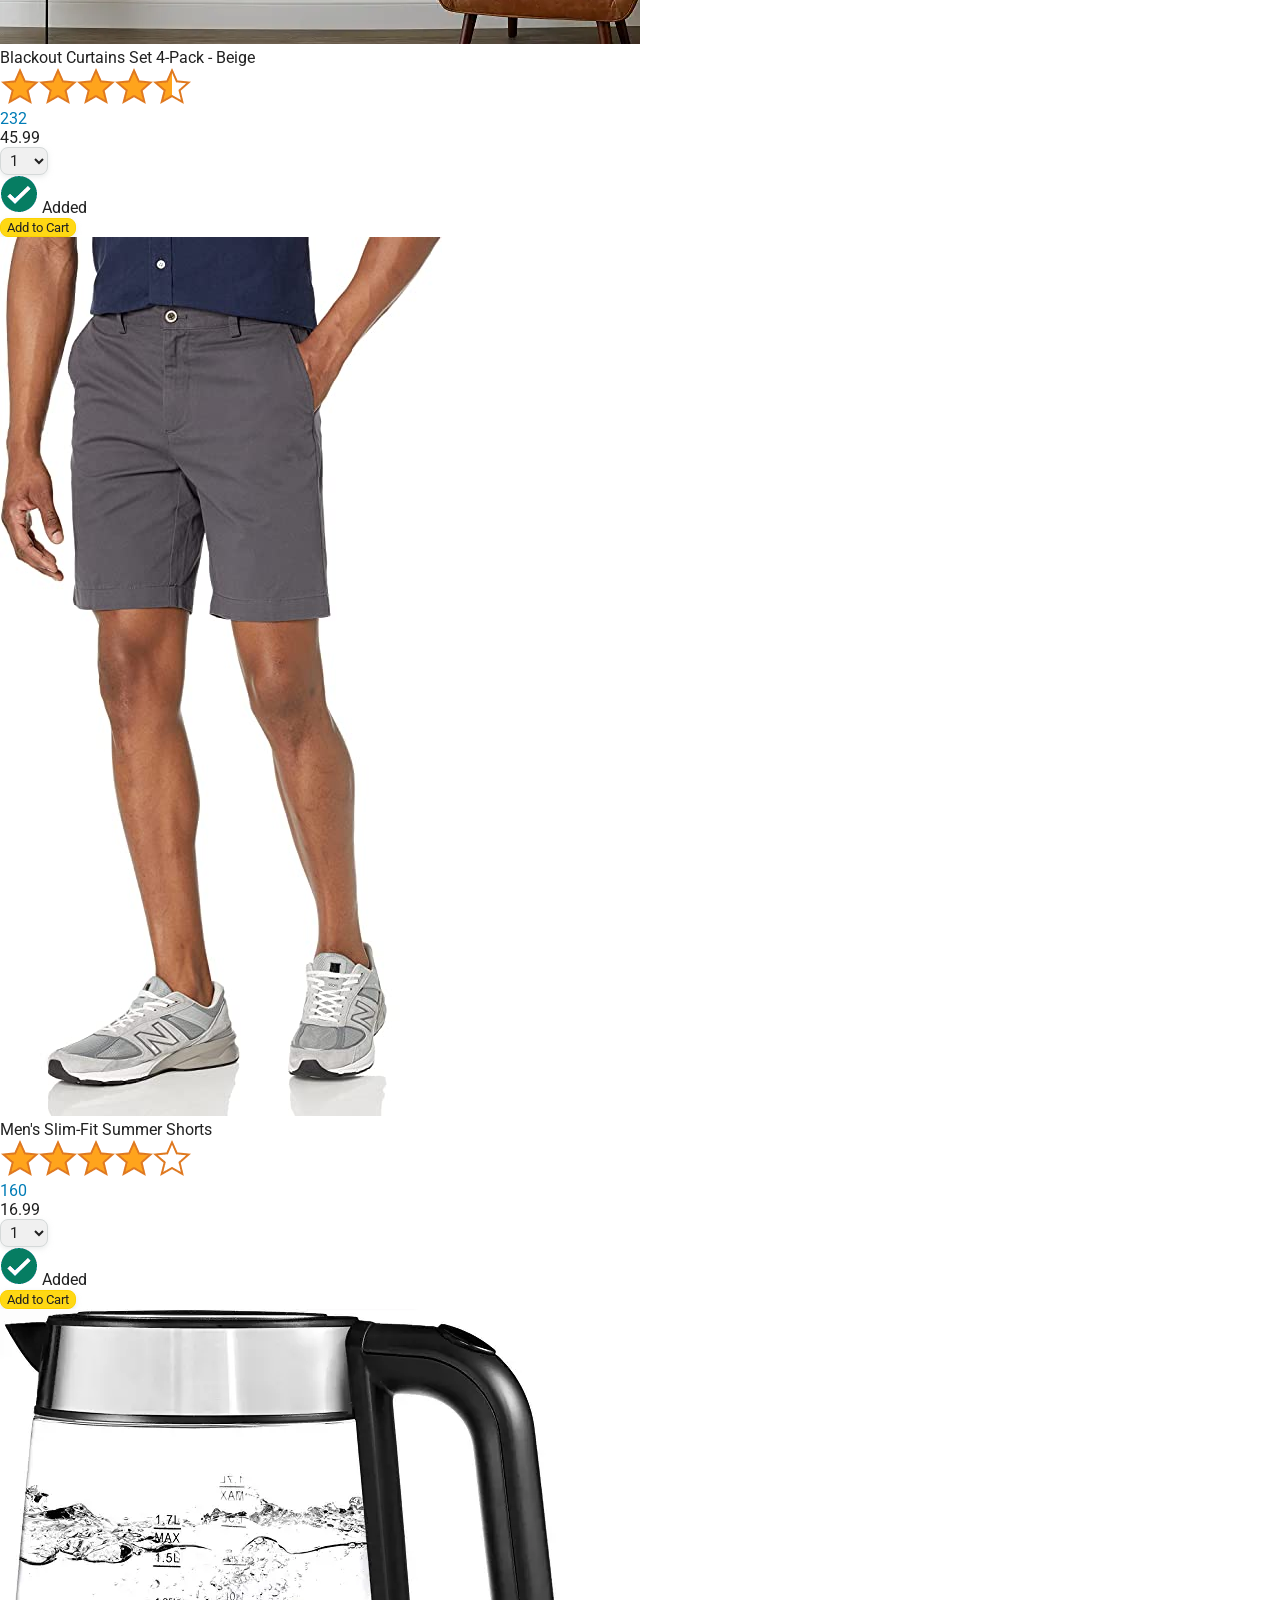
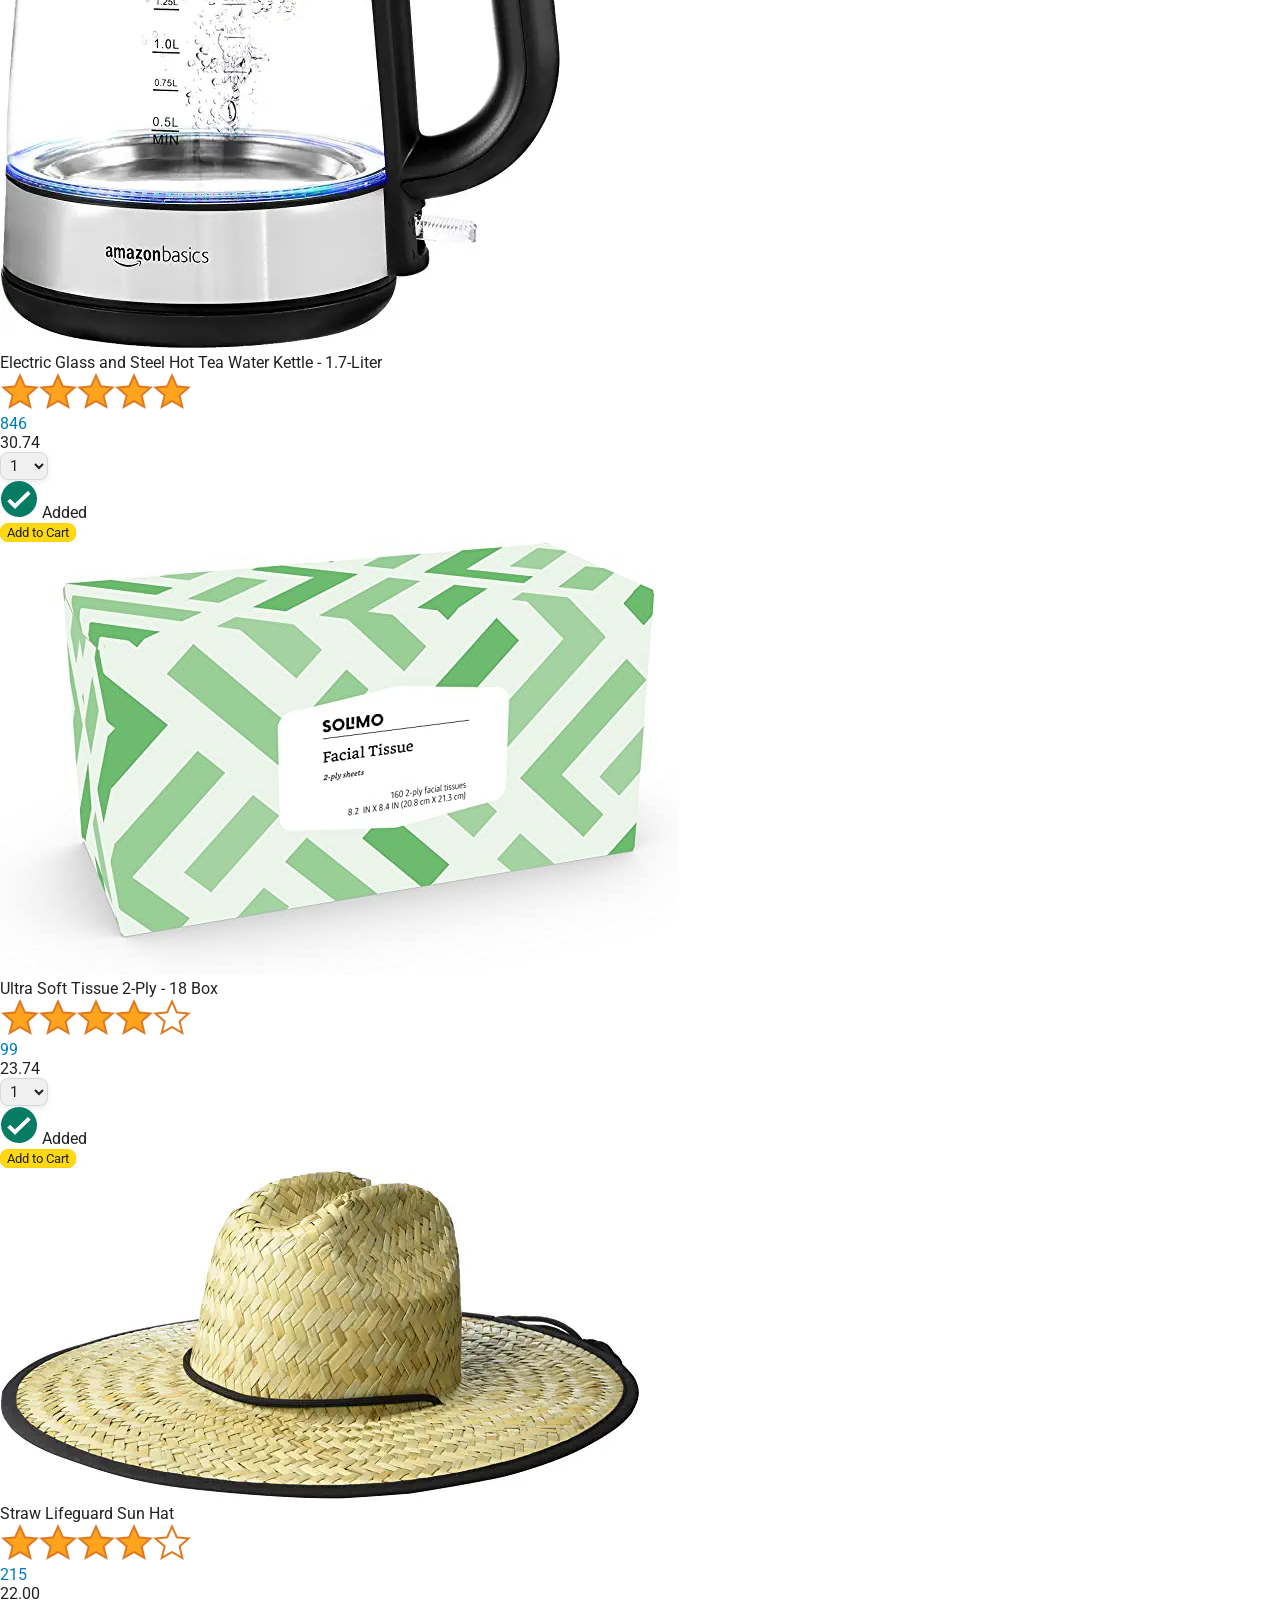
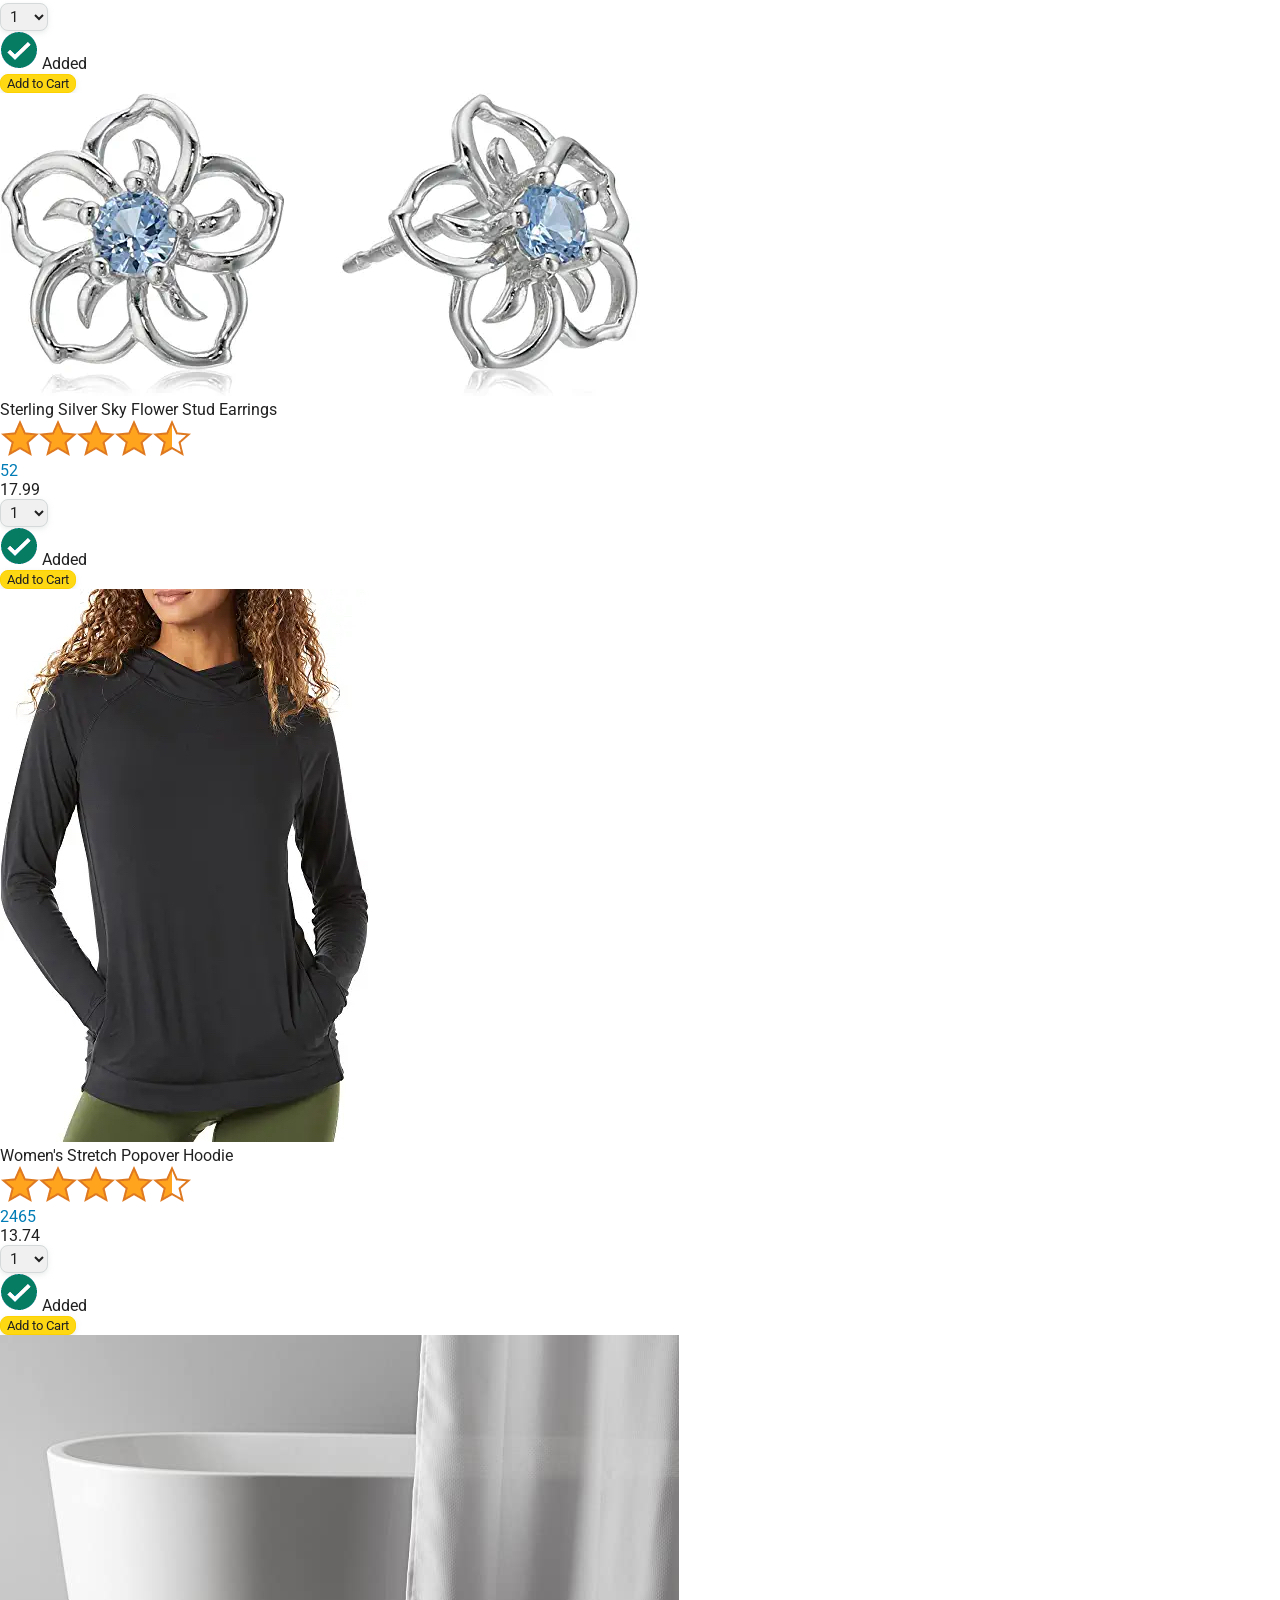
==== commit aa9b1c3c: "Make cart quantity interactive" ====
--- a/amazon.html
+++ b/amazon.html
@@ -45,7 +45,7 @@
 
         <a class="cart-link header-link" href="checkout.html">
           <img class="cart-icon" src="images/icons/cart-icon.png">
-          <div class="cart-quantity">3</div>
+          <div class="cart-quantity js-cart-quantity">0</div>
           <div class="cart-text">Cart</div>
         </a>
       </div>
@@ -55,7 +55,9 @@
       <div class="products-grid js-products-grid">
       </div>
     </div>
+    <script src="data/cart.js"></script>
     <script src="data/products.js"></script>
     <script src="scripts/amazon.js"></script>
+    
   </body>
 </html>
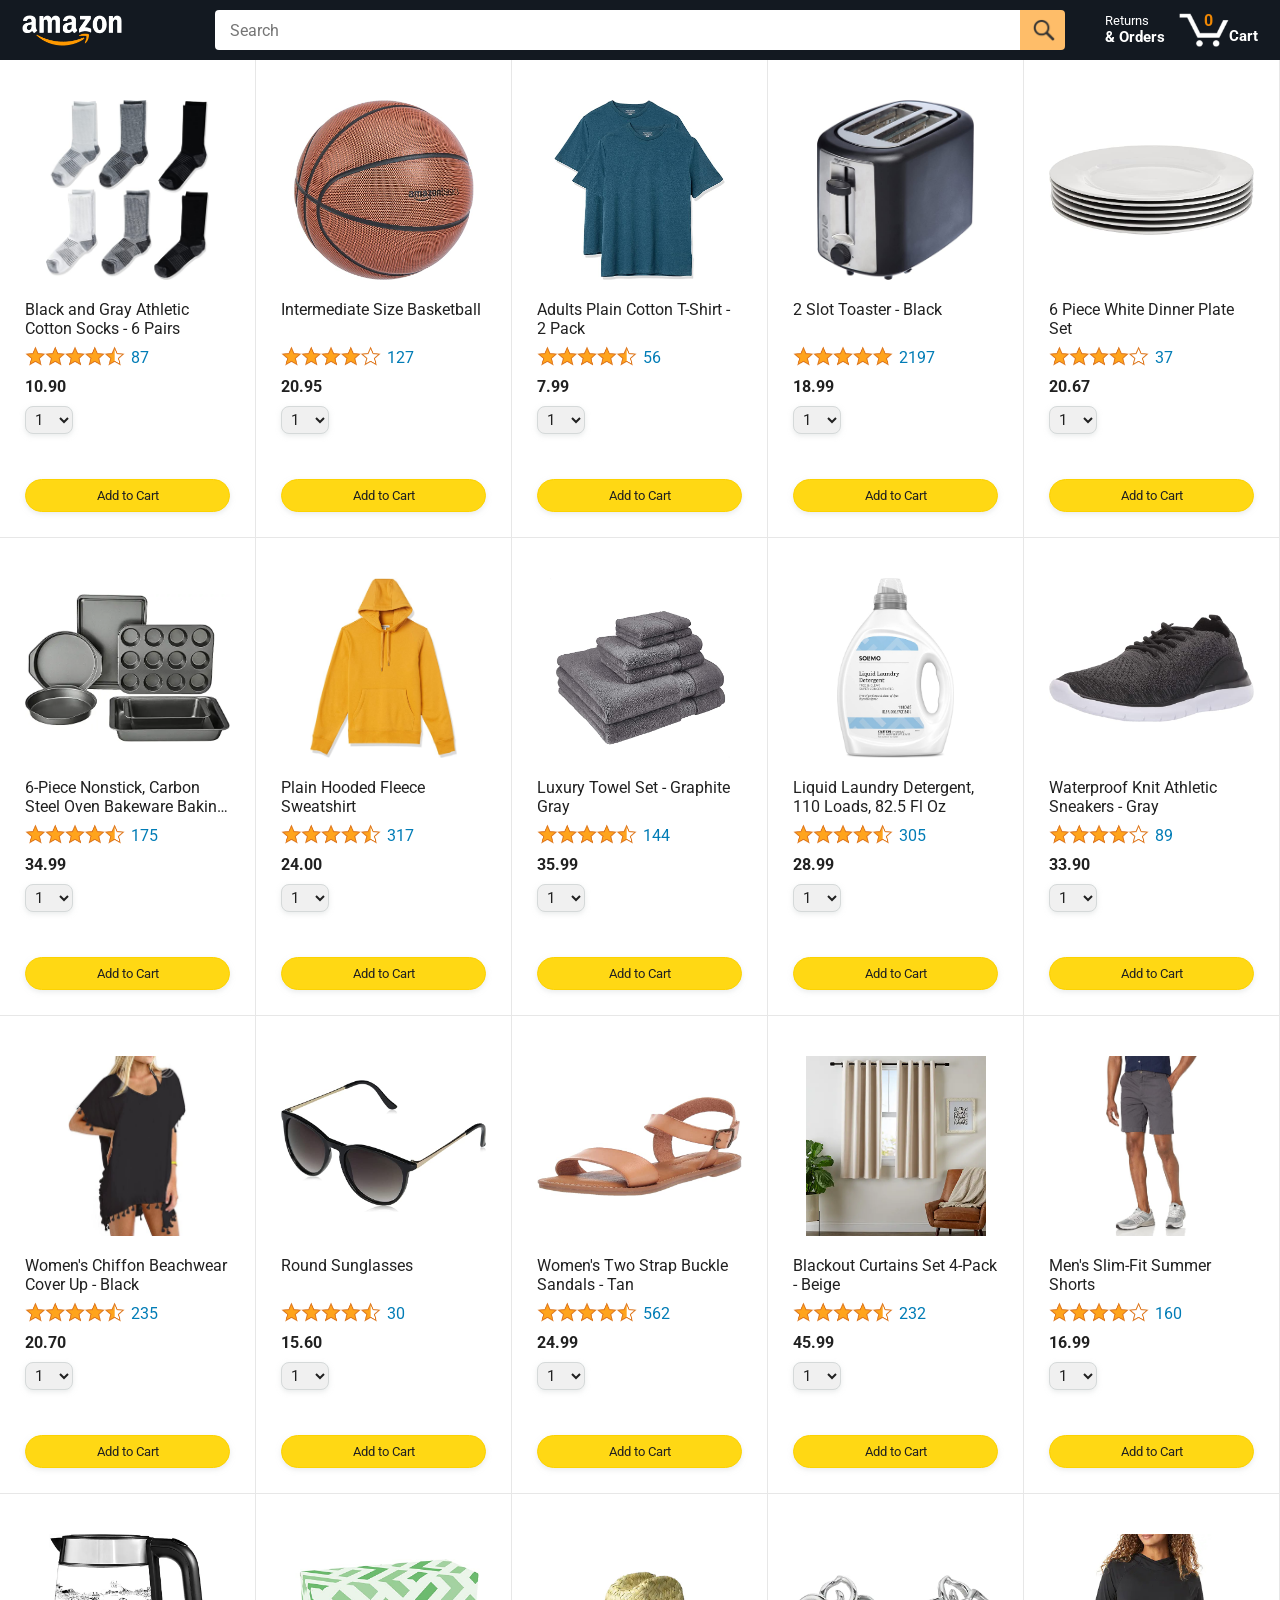
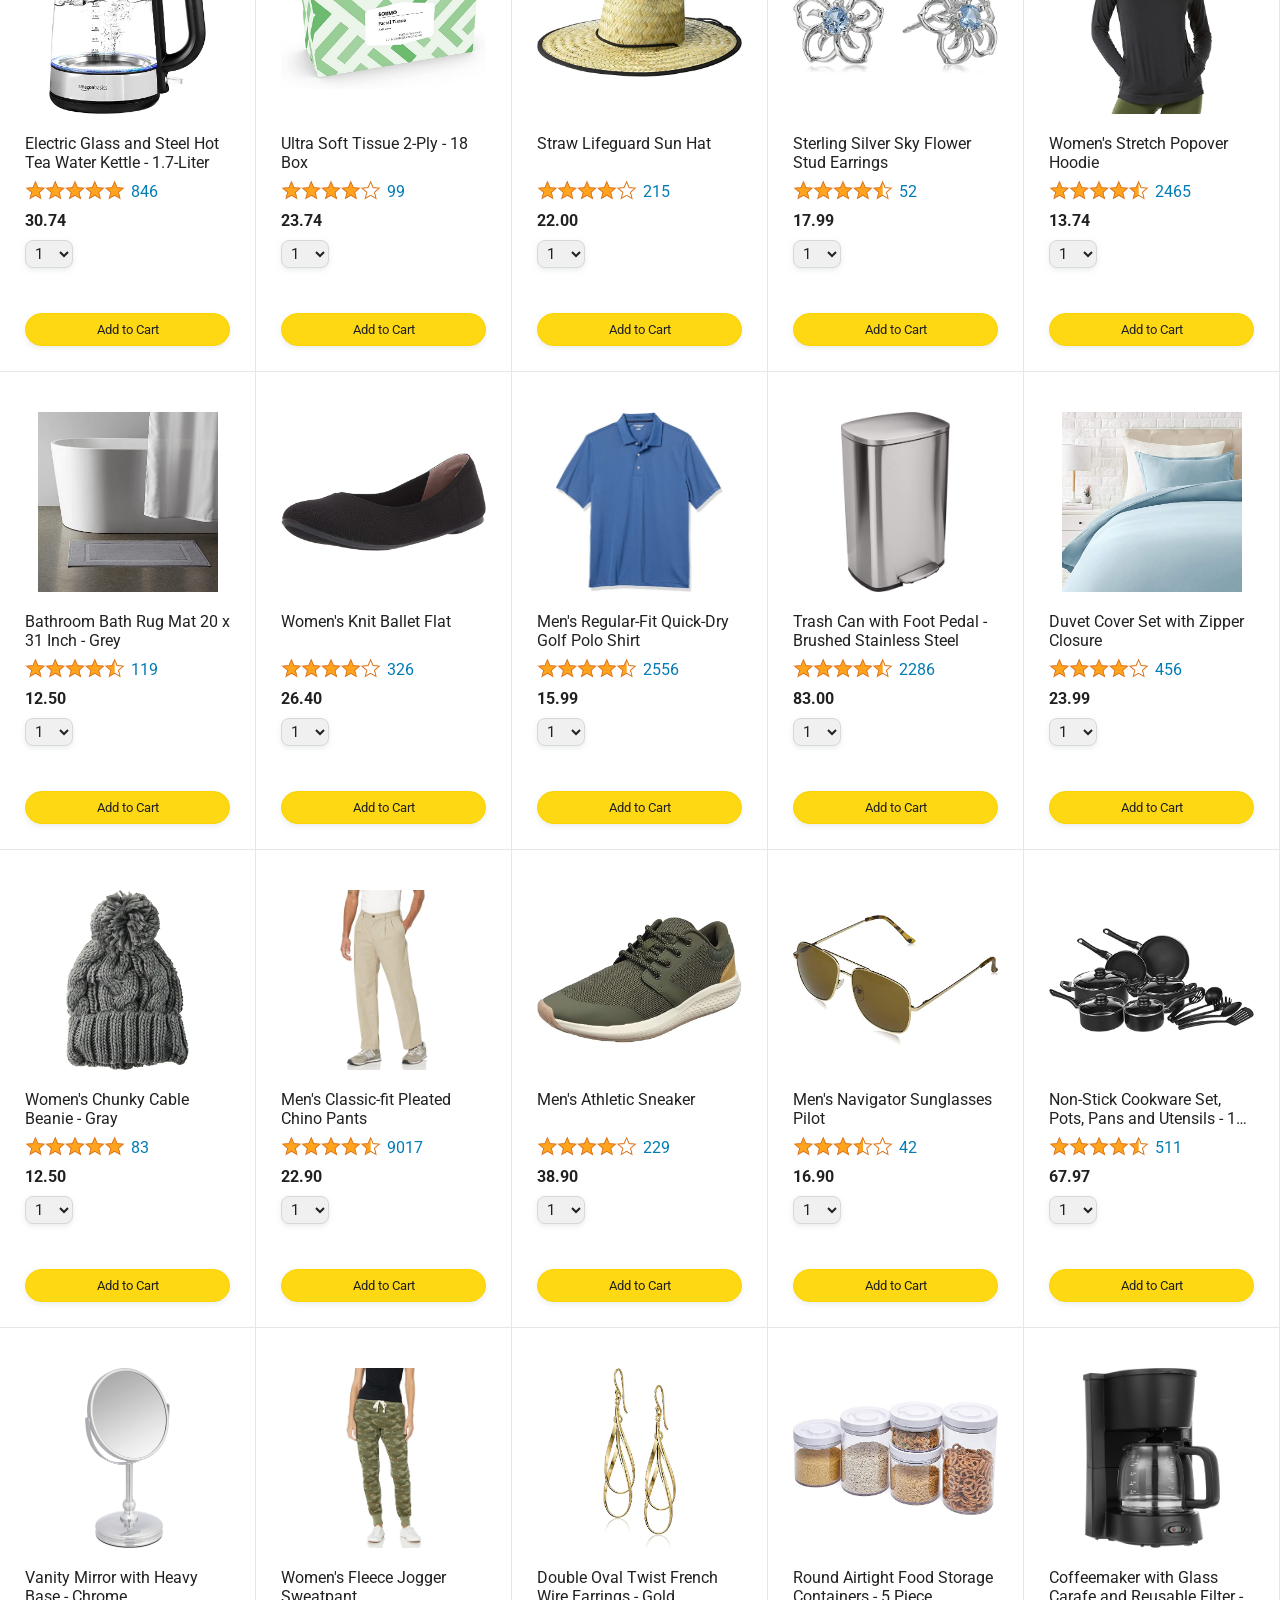
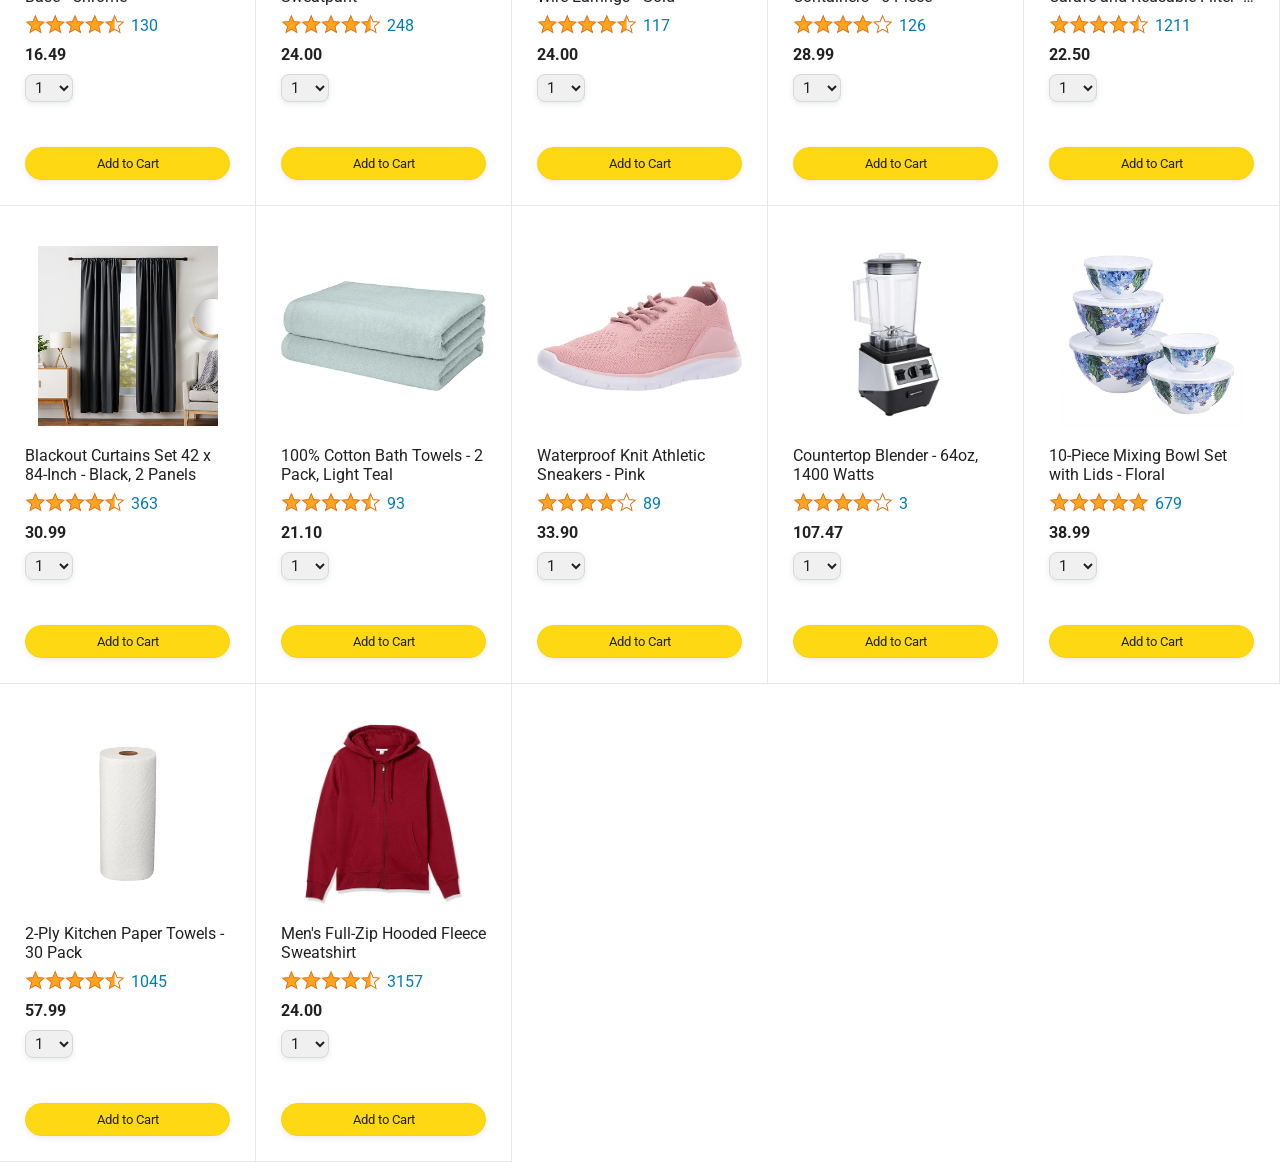
==== commit 2d6dd869: "Use modules and import cart from cart.js" ====
--- a/amazon.html
+++ b/amazon.html
@@ -55,9 +55,9 @@
       <div class="products-grid js-products-grid">
       </div>
     </div>
-    <script src="data/cart.js"></script>
+  
     <script src="data/products.js"></script>
-    <script src="scripts/amazon.js"></script>
+    <script type="module" src="scripts/amazon.js"></script>
     
   </body>
 </html>
--- a/styles/pages/amazon.css
+++ b/styles/pages/amazon.css
@@ -0,0 +1,160 @@
+.main {
+  margin-top: 60px;
+}
+
+.products-grid {
+  display: grid;
+
+  /* - In CSS Grid, 1fr means a column will take up the
+       remaining space in the grid.
+     - If we write 1fr 1fr ... 1fr; 8 times, this will
+       divide the grid into 8 columns, each taking up an
+       equal amount of the space.
+     - repeat(8, 1fr); is a shortcut for repeating "1fr"
+       8 times (instead of typing out "1fr" 8 times).
+       repeat(...) is a special property that works with
+       display: grid; */
+  grid-template-columns: repeat(8, 1fr);
+}
+
+/* @media is used to create responsive design (making the
+   website look good on any screen size). This @media
+   means when the screen width is 2000px or less, we
+   will divide the grid into 7 columns instead of 8. */
+@media (max-width: 2000px) {
+  .products-grid {
+    grid-template-columns: repeat(7, 1fr);
+  }
+}
+
+/* This @media means when the screen width is 1600px or
+   less, we will divide the grid into 6 columns. */
+@media (max-width: 1600px) {
+  .products-grid {
+    grid-template-columns: repeat(6, 1fr);
+  }
+}
+
+@media (max-width: 1300px) {
+  .products-grid {
+    grid-template-columns: repeat(5, 1fr);
+  }
+}
+
+@media (max-width: 1000px) {
+  .products-grid {
+    grid-template-columns: repeat(4, 1fr);
+  }
+}
+
+@media (max-width: 800px) {
+  .products-grid {
+    grid-template-columns: repeat(3, 1fr);
+  }
+}
+
+@media (max-width: 575px) {
+  .products-grid {
+    grid-template-columns: repeat(2, 1fr);
+  }
+}
+
+@media (max-width: 450px) {
+  .products-grid {
+    grid-template-columns: 1fr;
+  }
+}
+
+.product-container {
+  padding-top: 40px;
+  padding-bottom: 25px;
+  padding-left: 25px;
+  padding-right: 25px;
+
+  border-right: 1px solid rgb(231, 231, 231);
+  border-bottom: 1px solid rgb(231, 231, 231);
+
+  display: flex;
+  flex-direction: column;
+}
+
+.product-image-container {
+  display: flex;
+  justify-content: center;
+  align-items: center;
+
+  height: 180px;
+  margin-bottom: 20px;
+}
+
+.product-image {
+  /* Images will overflow their container by default. To
+    prevent this, we set max-width and max-height to 100%
+    so they stay inside their container. */
+  max-width: 100%;
+  max-height: 100%;
+}
+
+.product-name {
+  height: 40px;
+  margin-bottom: 5px;
+}
+
+.product-rating-container {
+  display: flex;
+  align-items: center;
+  margin-bottom: 10px;
+}
+
+.product-rating-stars {
+  width: 100px;
+  margin-right: 6px;
+}
+
+.product-rating-count {
+  color: rgb(1, 124, 182);
+  cursor: pointer;
+  margin-top: 3px;
+}
+
+.product-price {
+  font-weight: 700;
+  margin-bottom: 10px;
+}
+
+.product-quantity-container {
+  margin-bottom: 17px;
+}
+
+.product-spacer {
+  flex: 1;
+}
+
+.added-to-cart {
+  color: rgb(6, 125, 98);
+  font-size: 16px;
+
+  display: flex;
+  align-items: center;
+  margin-bottom: 8px;
+
+  /* At first, the "Added to cart" message will
+     be invisible. Use JavaScript to change the
+     opacity and make it visible. */
+  opacity: 0;
+}
+
+.added-to-cart img {
+  height: 20px;
+  margin-right: 5px;
+}
+
+.add-to-cart-button {
+  width: 100%;
+  padding: 8px;
+  border-radius: 50px;
+}
+
+.display-added {
+  opacity: 1;
+}
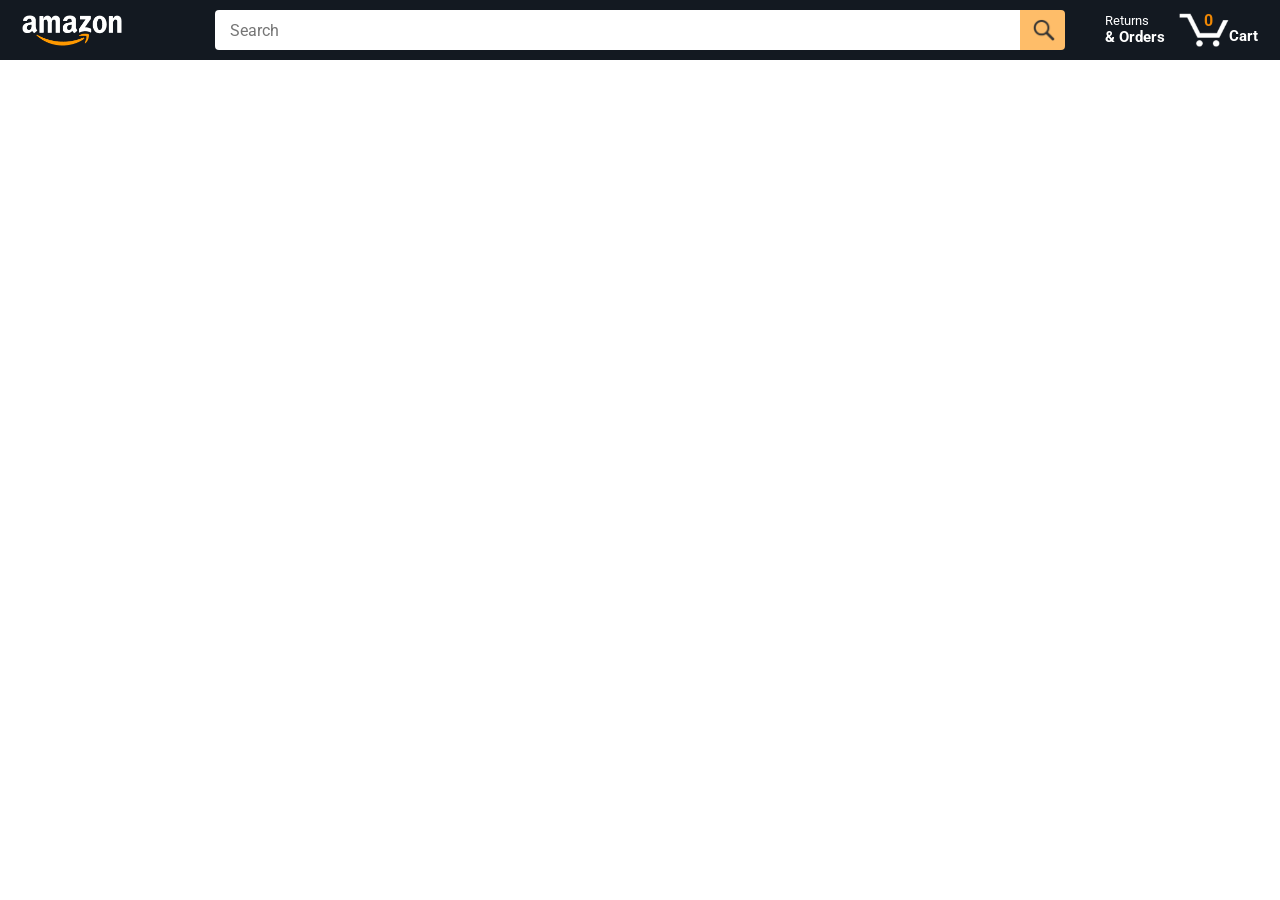
==== commit de7e0c2d: "Import products from products.js" ====
--- a/amazon.html
+++ b/amazon.html
@@ -56,7 +56,7 @@
       </div>
     </div>
   
-    <script src="data/products.js"></script>
+    
     <script type="module" src="scripts/amazon.js"></script>
     
   </body>
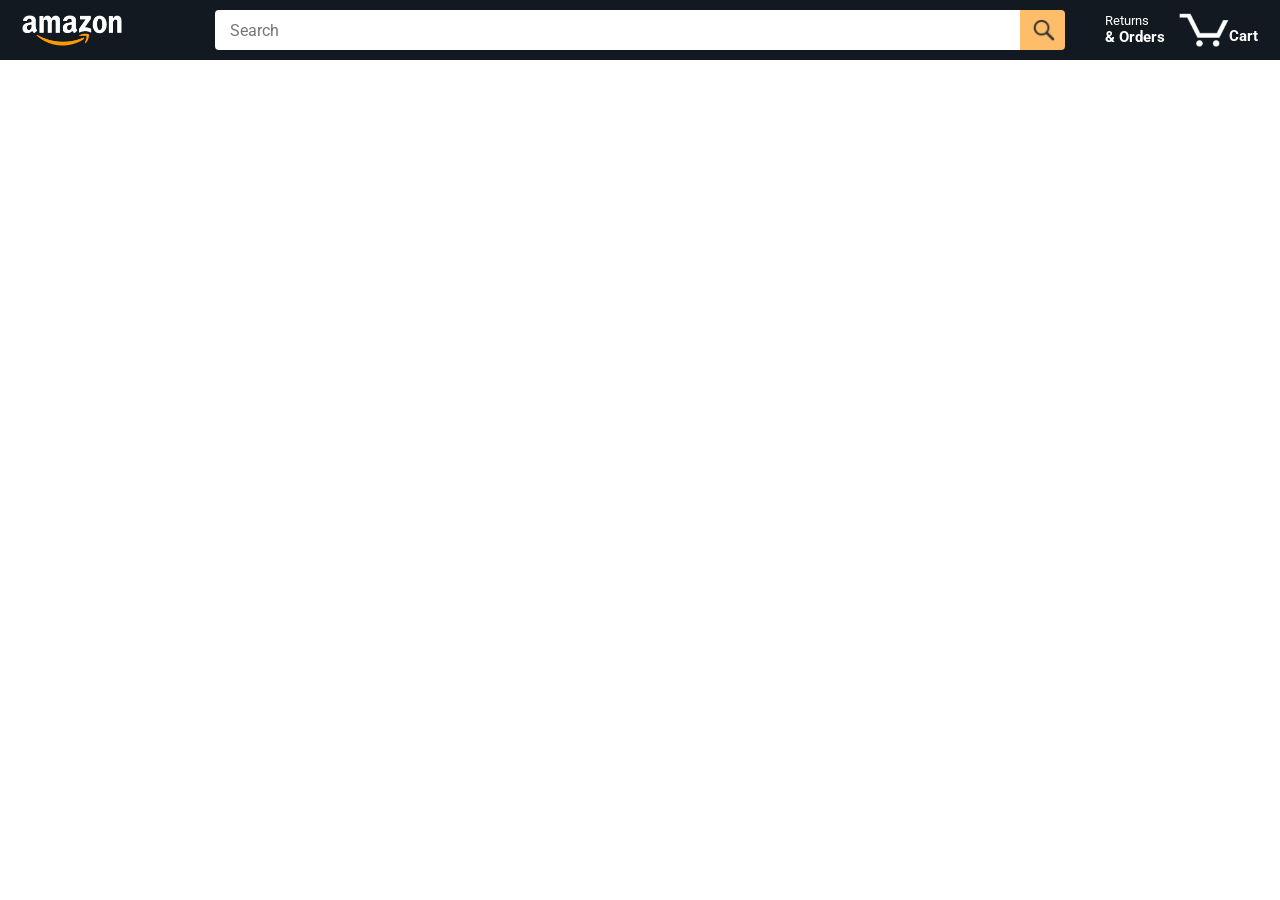
==== commit 57f9b0fe: "Update cart quantity when the page loads and after a deletion" ====
--- a/amazon.html
+++ b/amazon.html
@@ -45,7 +45,7 @@
 
         <a class="cart-link header-link" href="checkout.html">
           <img class="cart-icon" src="images/icons/cart-icon.png">
-          <div class="cart-quantity js-cart-quantity">0</div>
+          <div class="cart-quantity js-cart-quantity"></div>
           <div class="cart-text">Cart</div>
         </a>
       </div>
